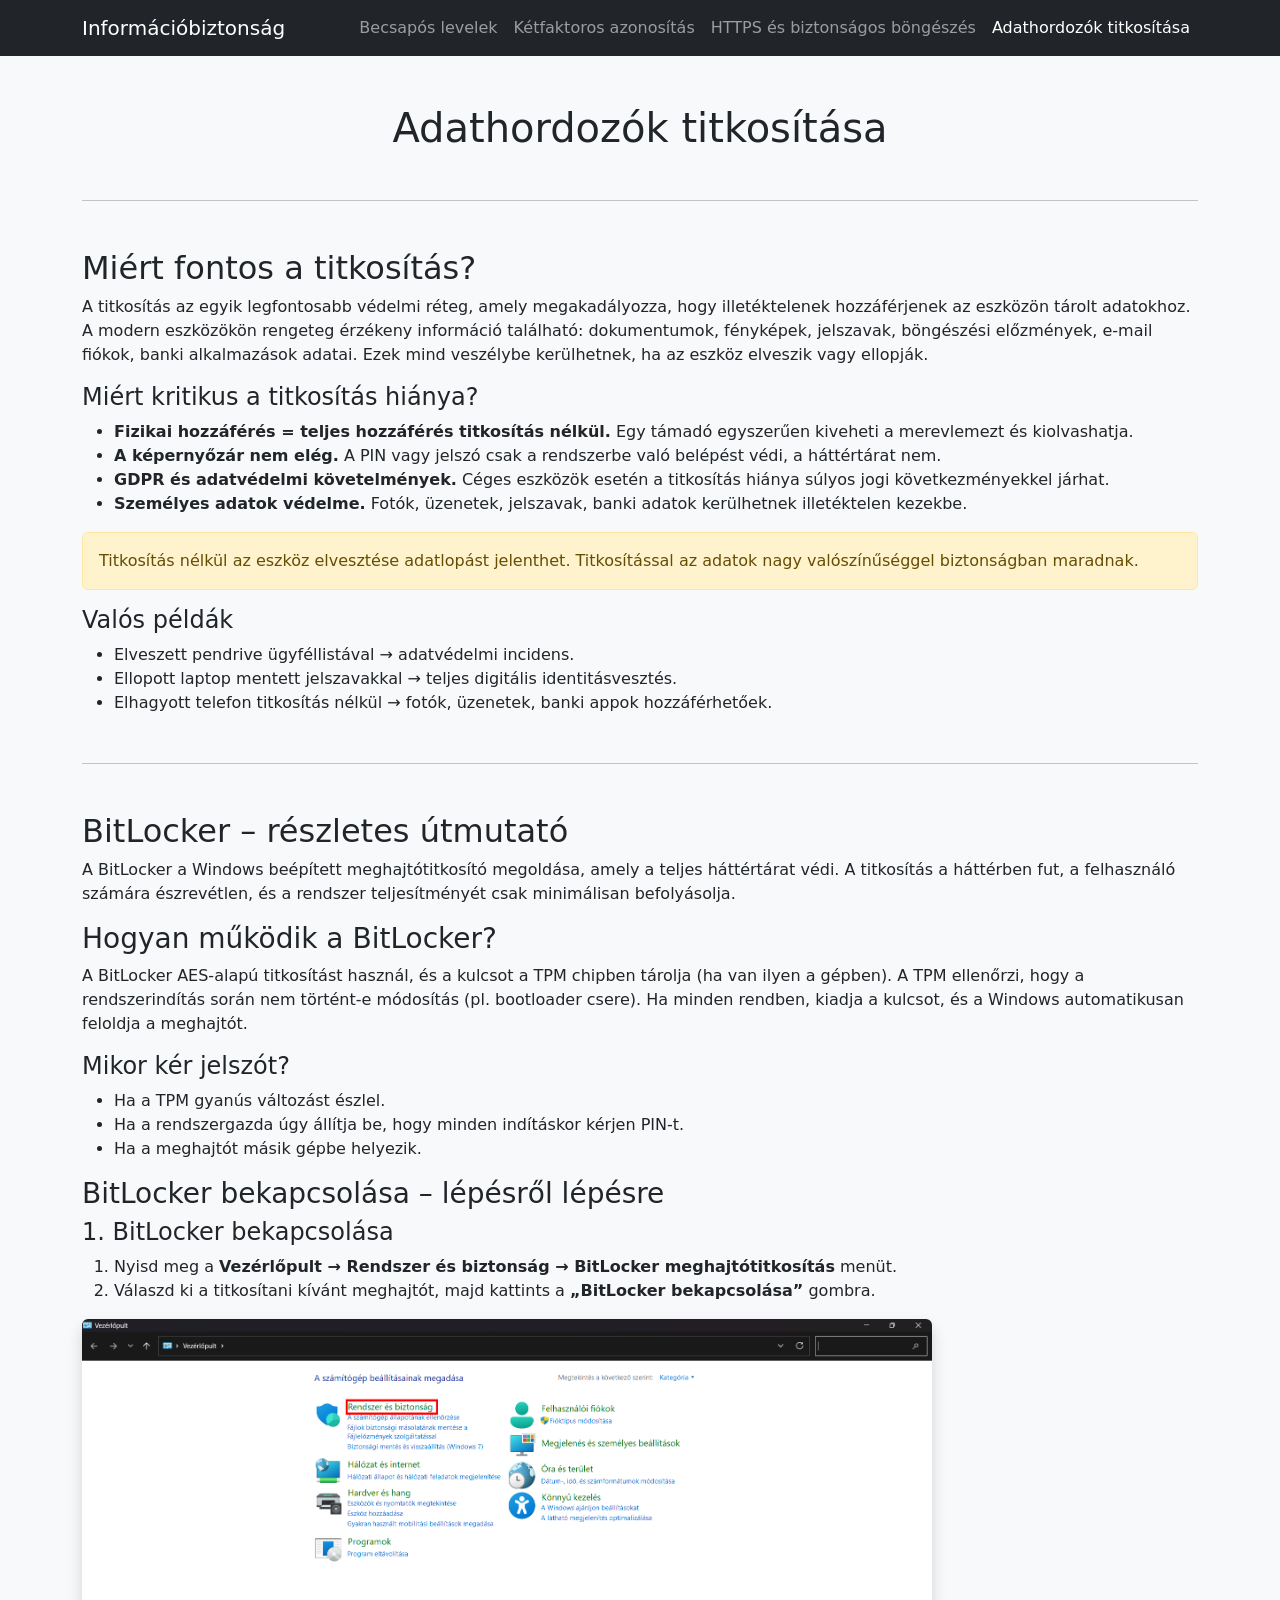
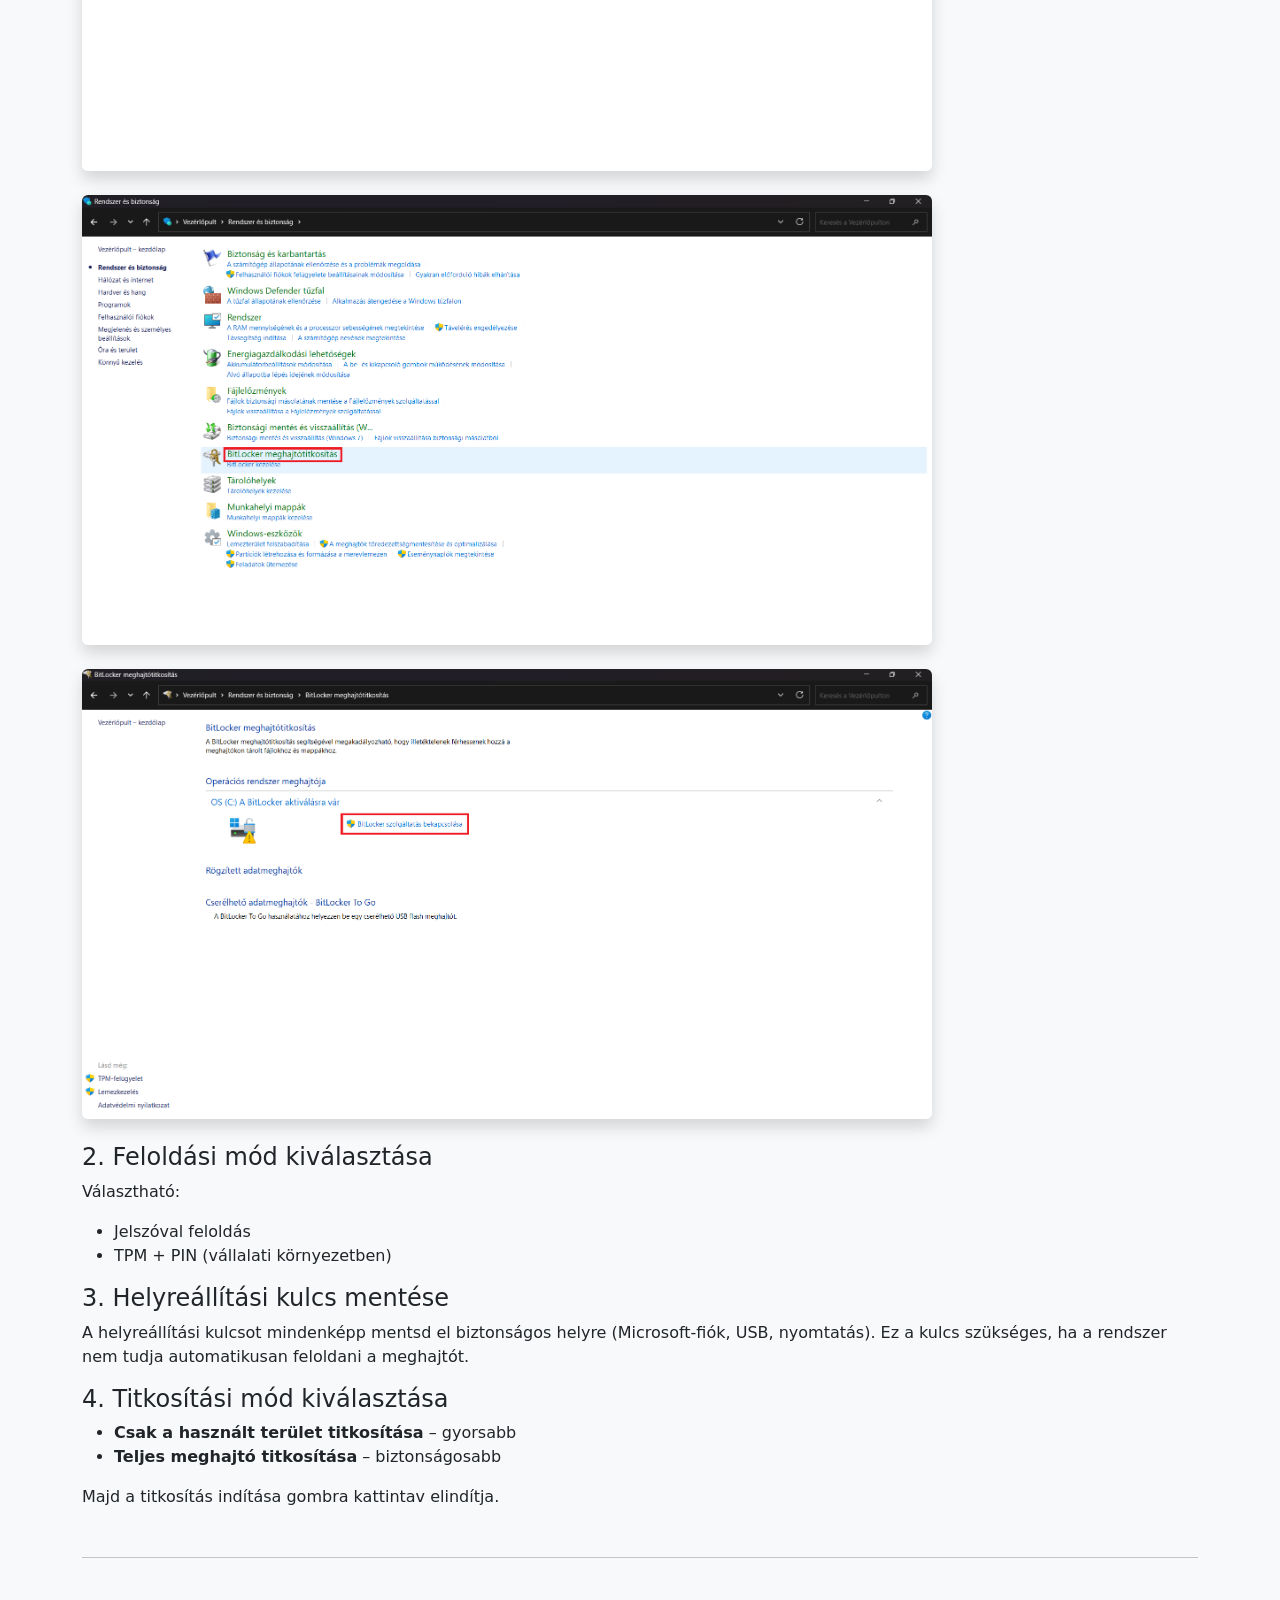
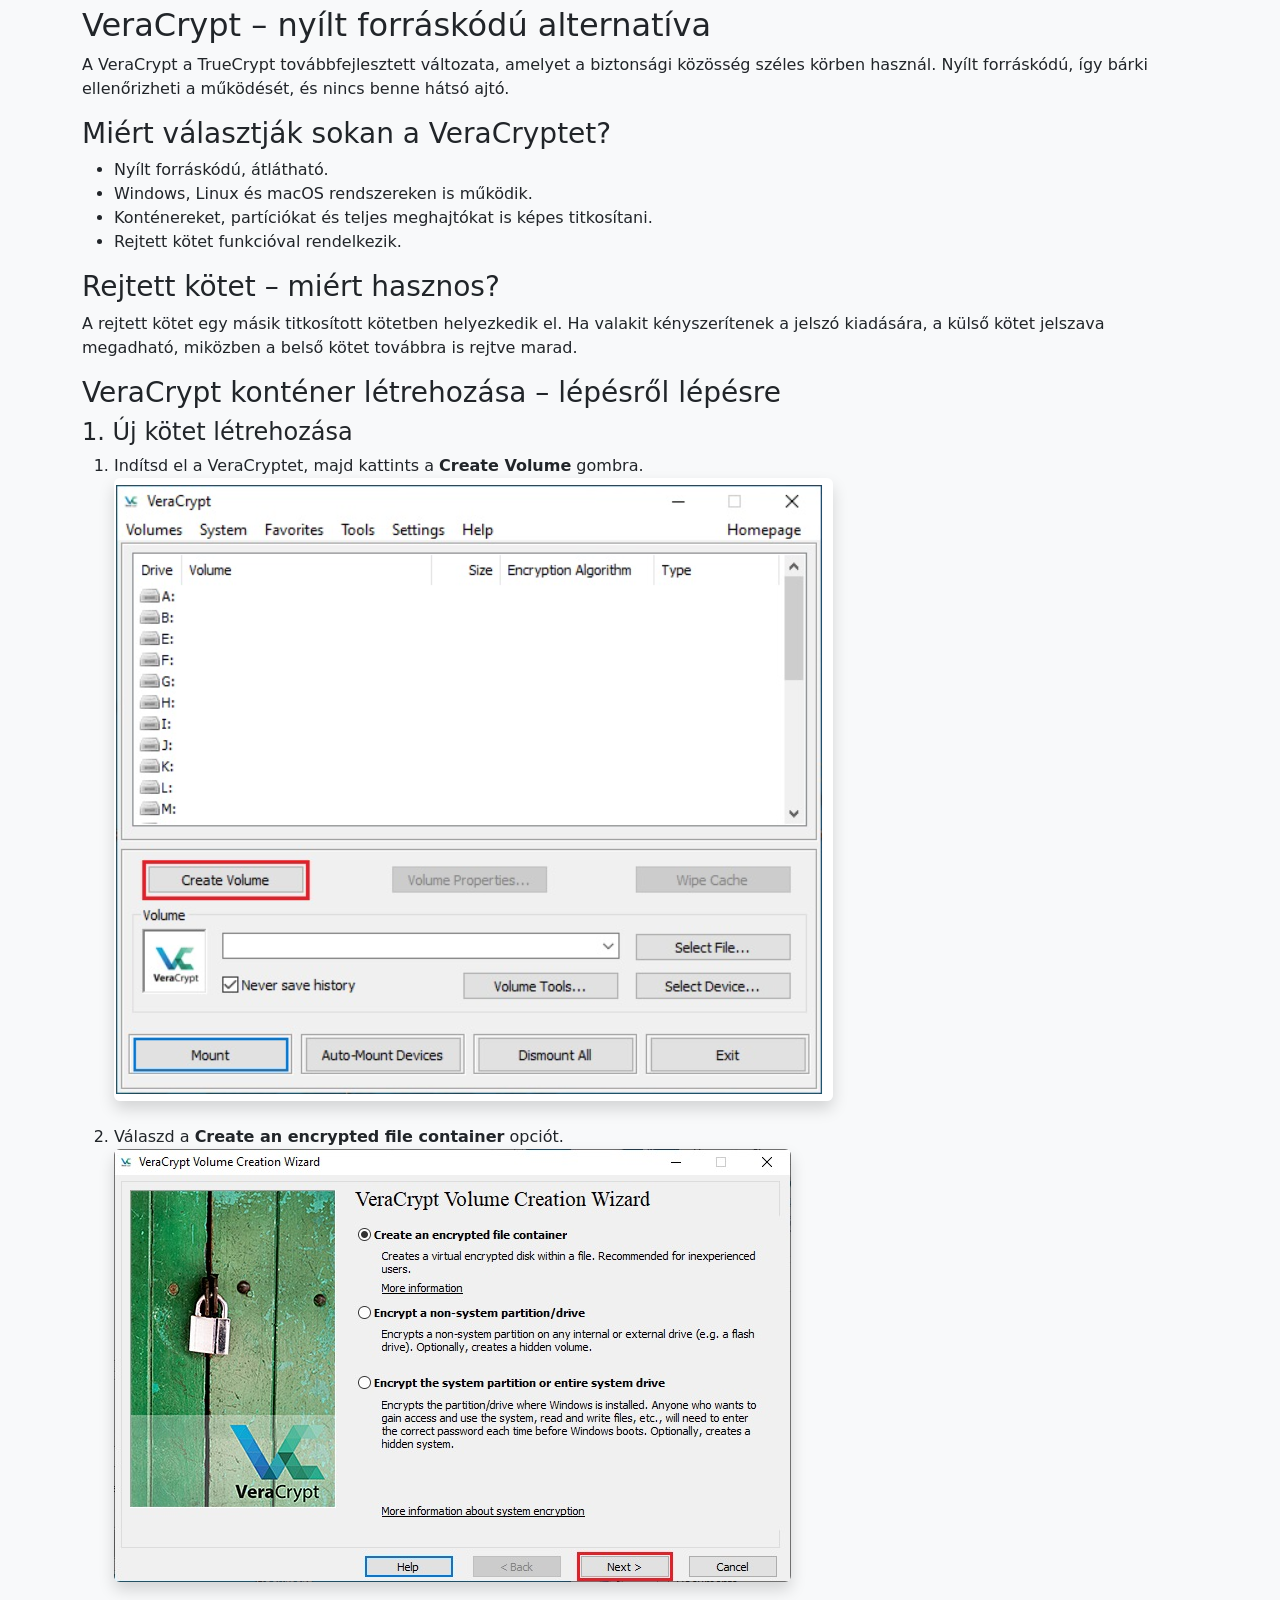
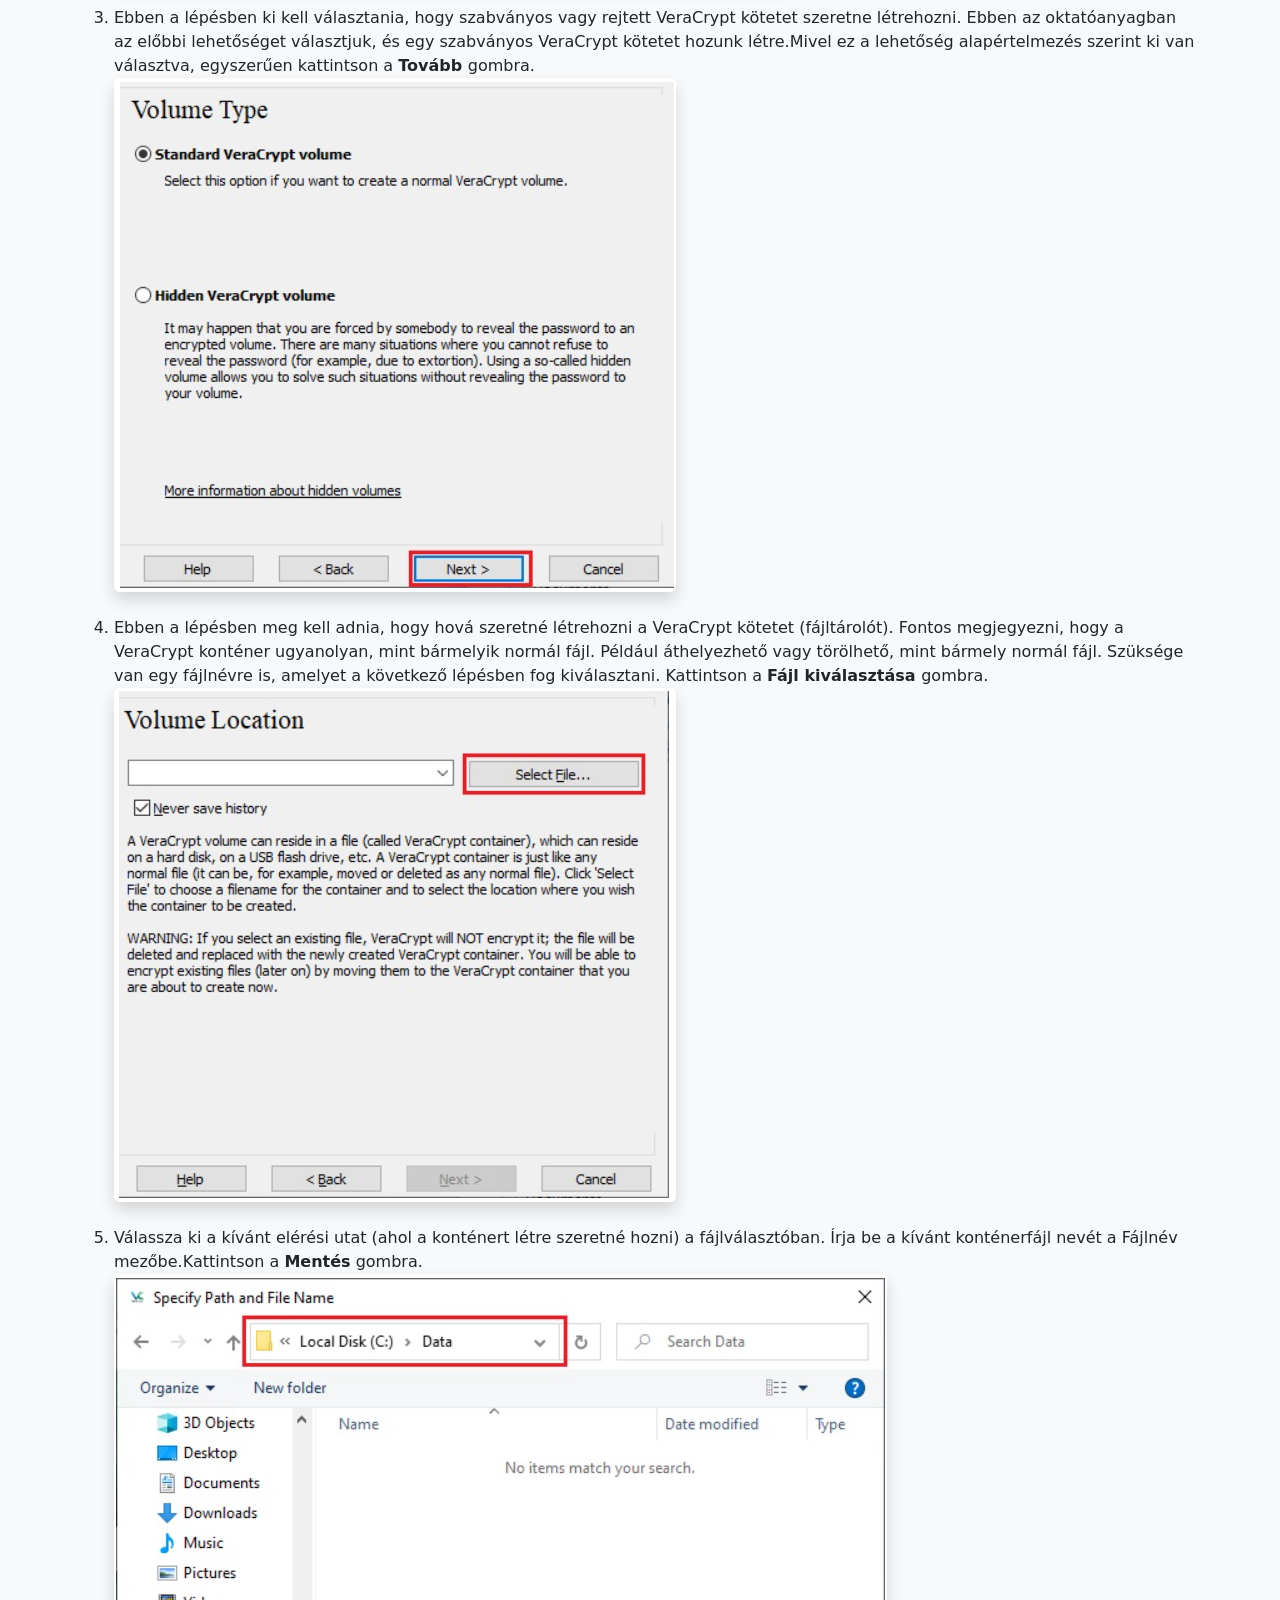
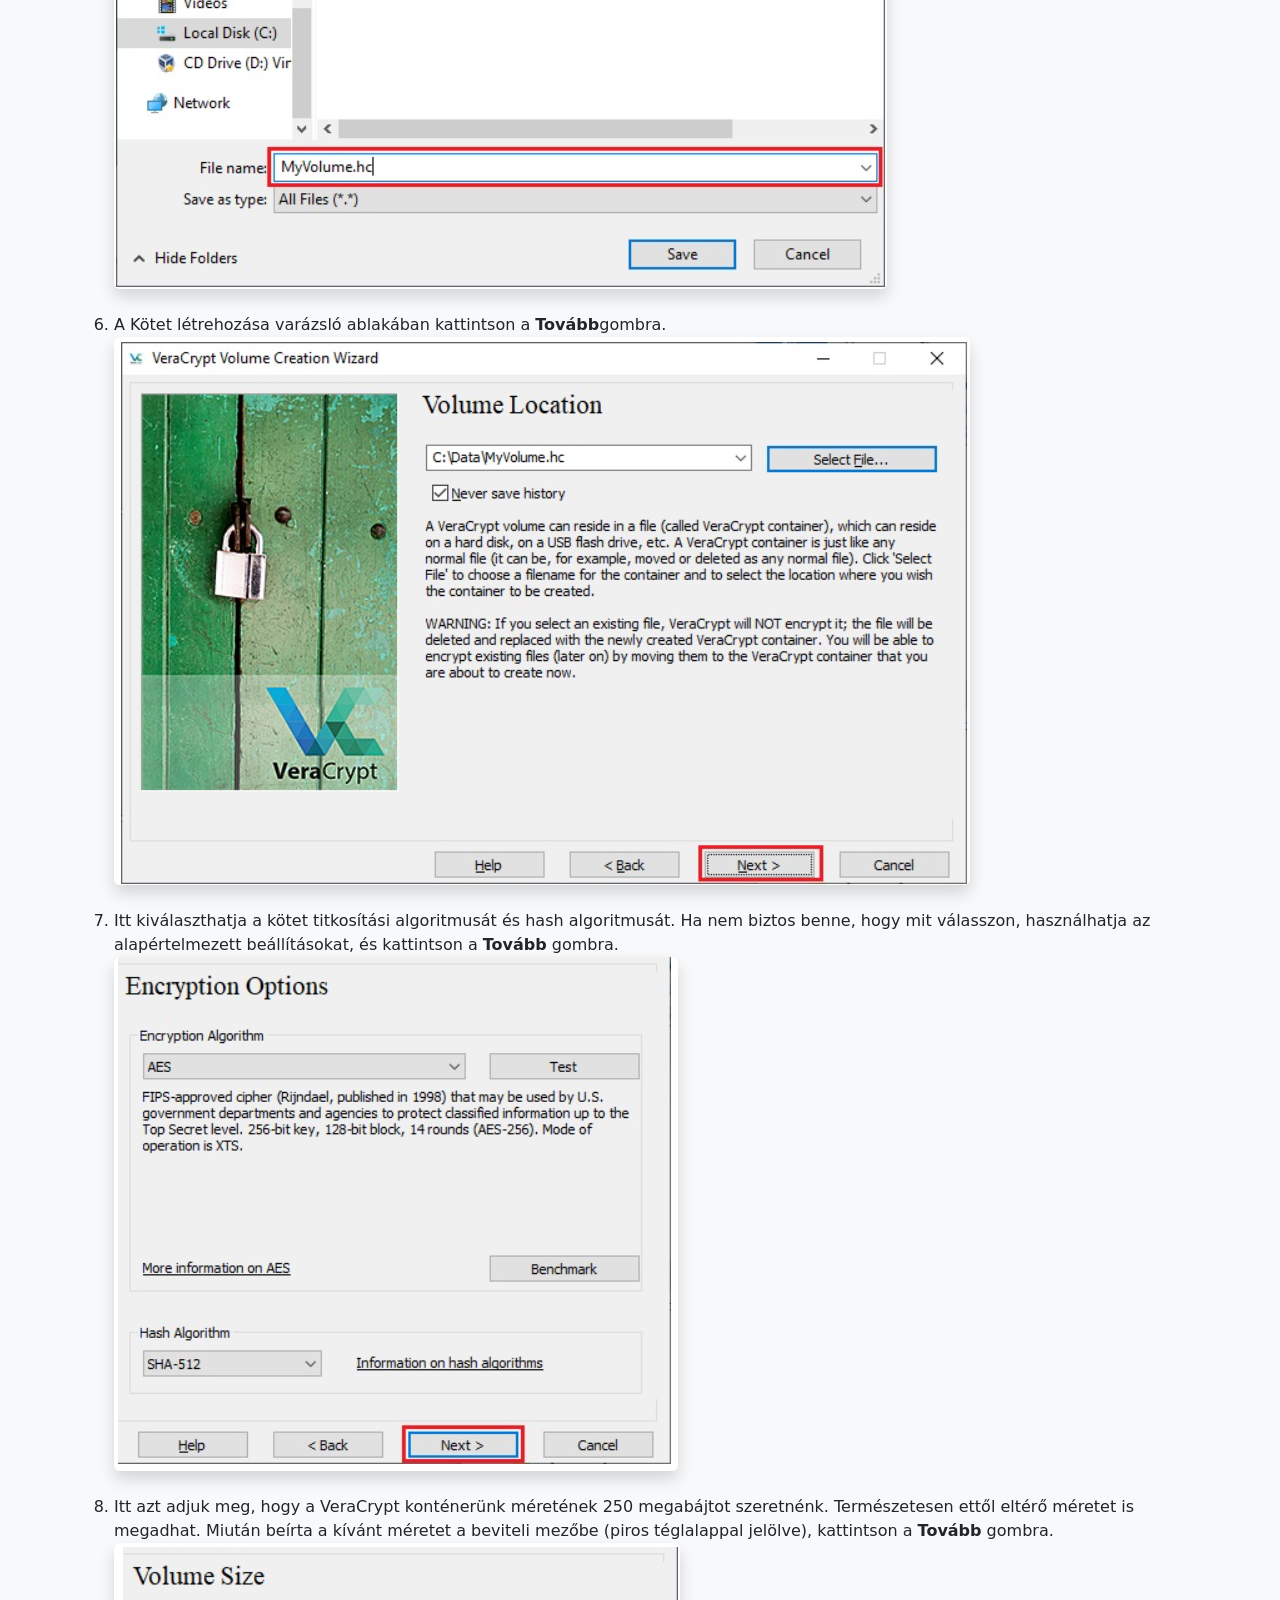
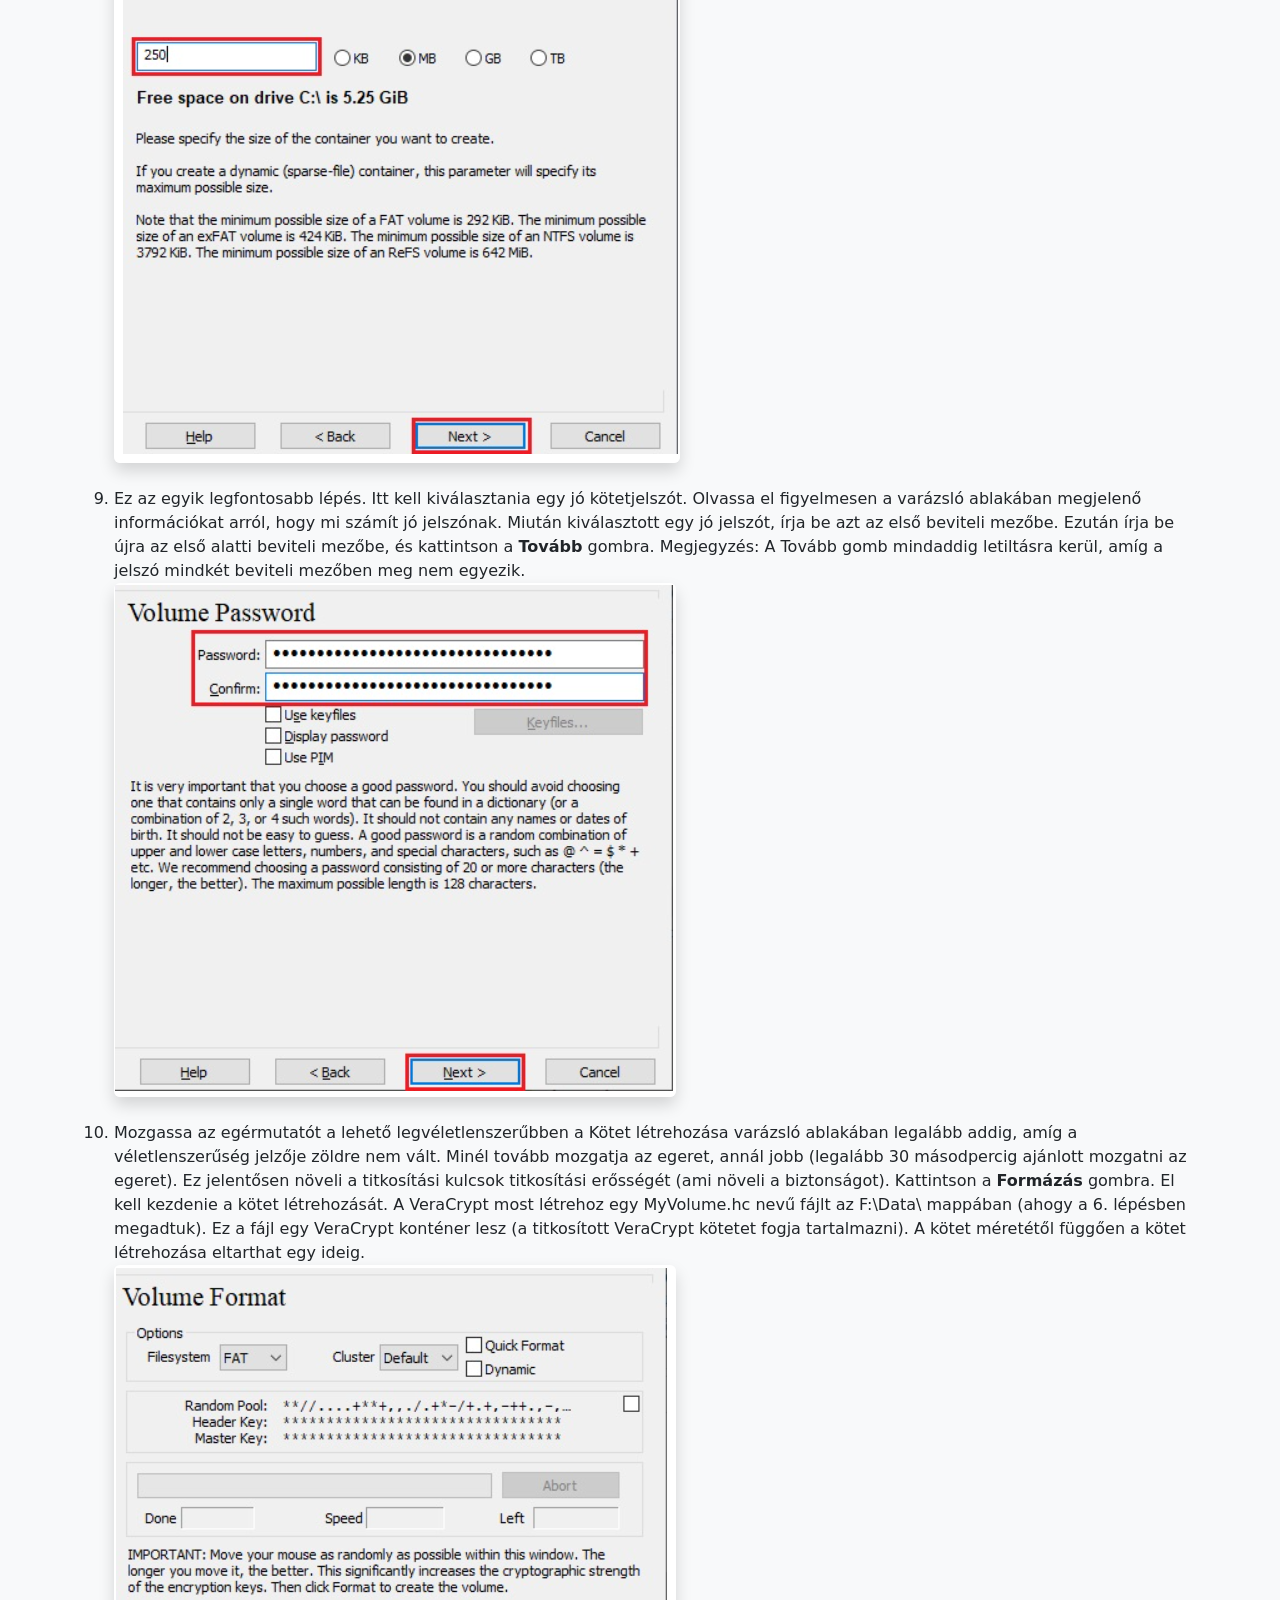
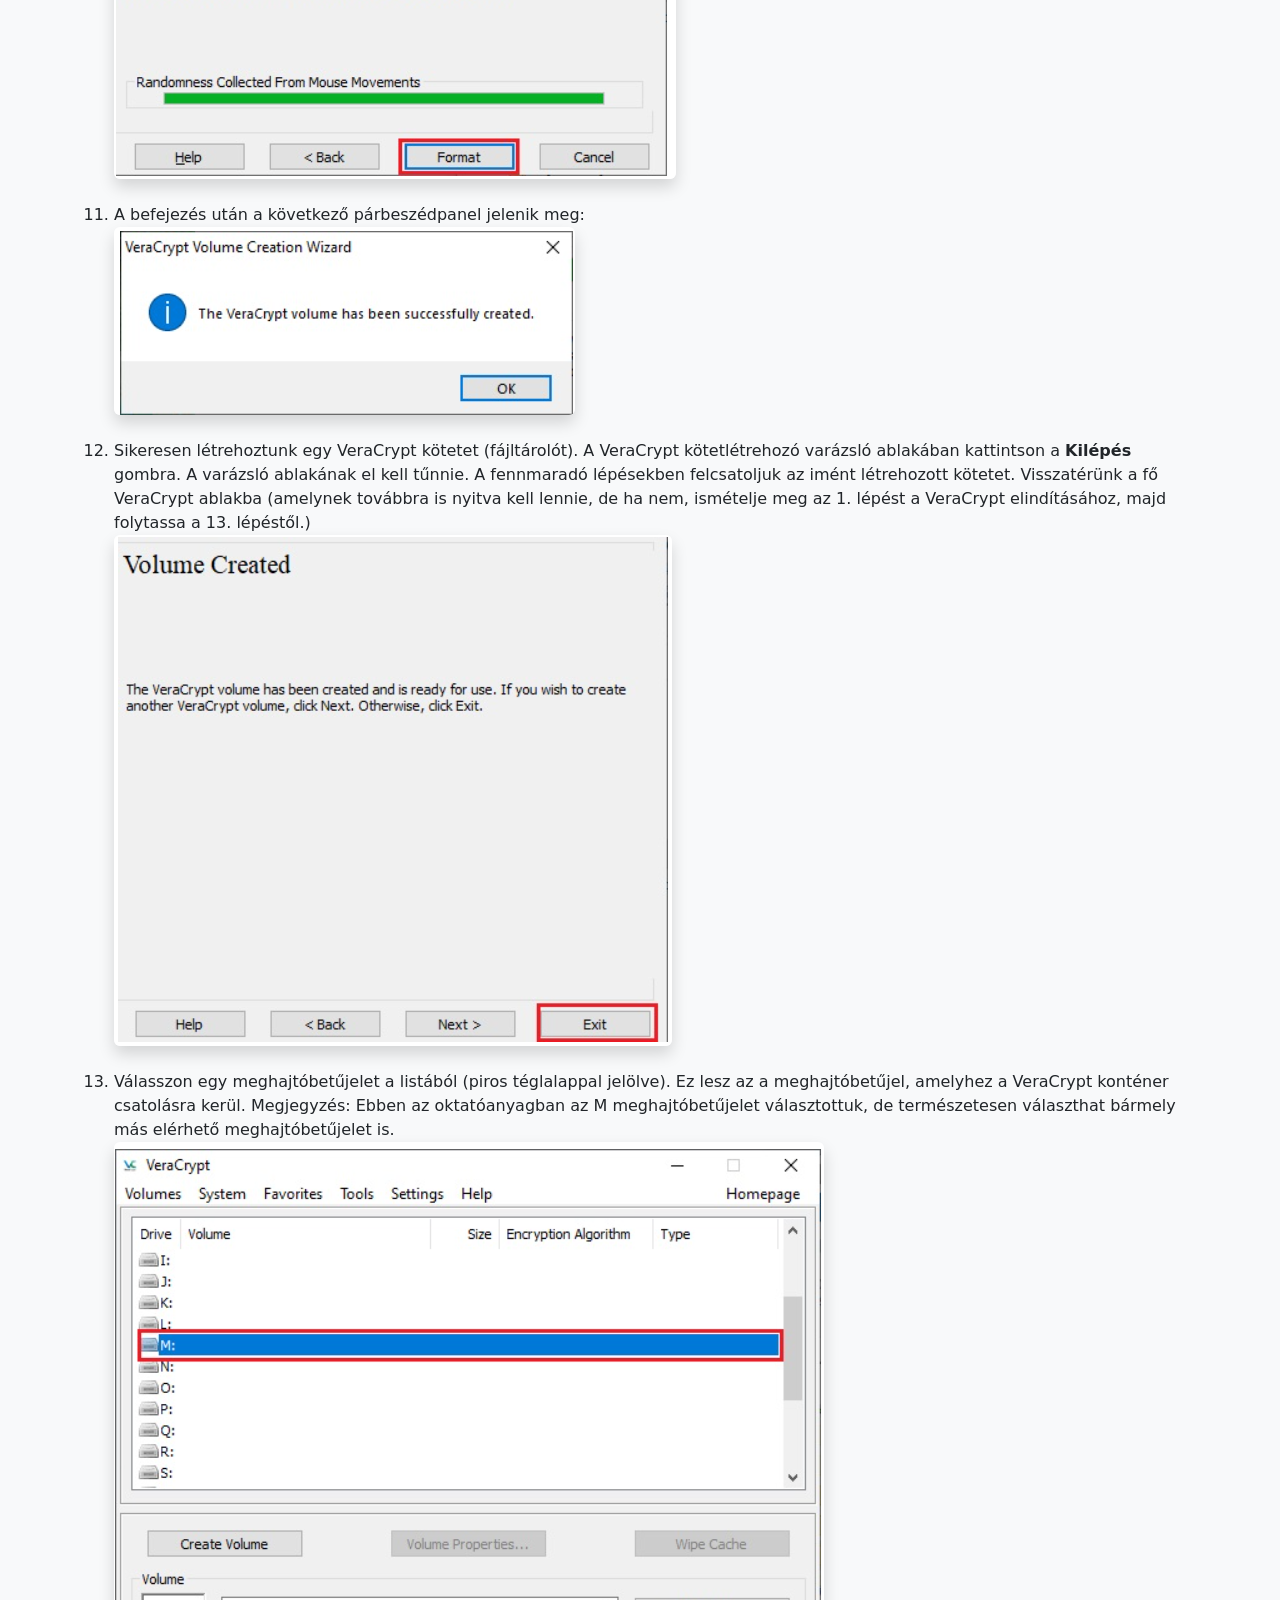
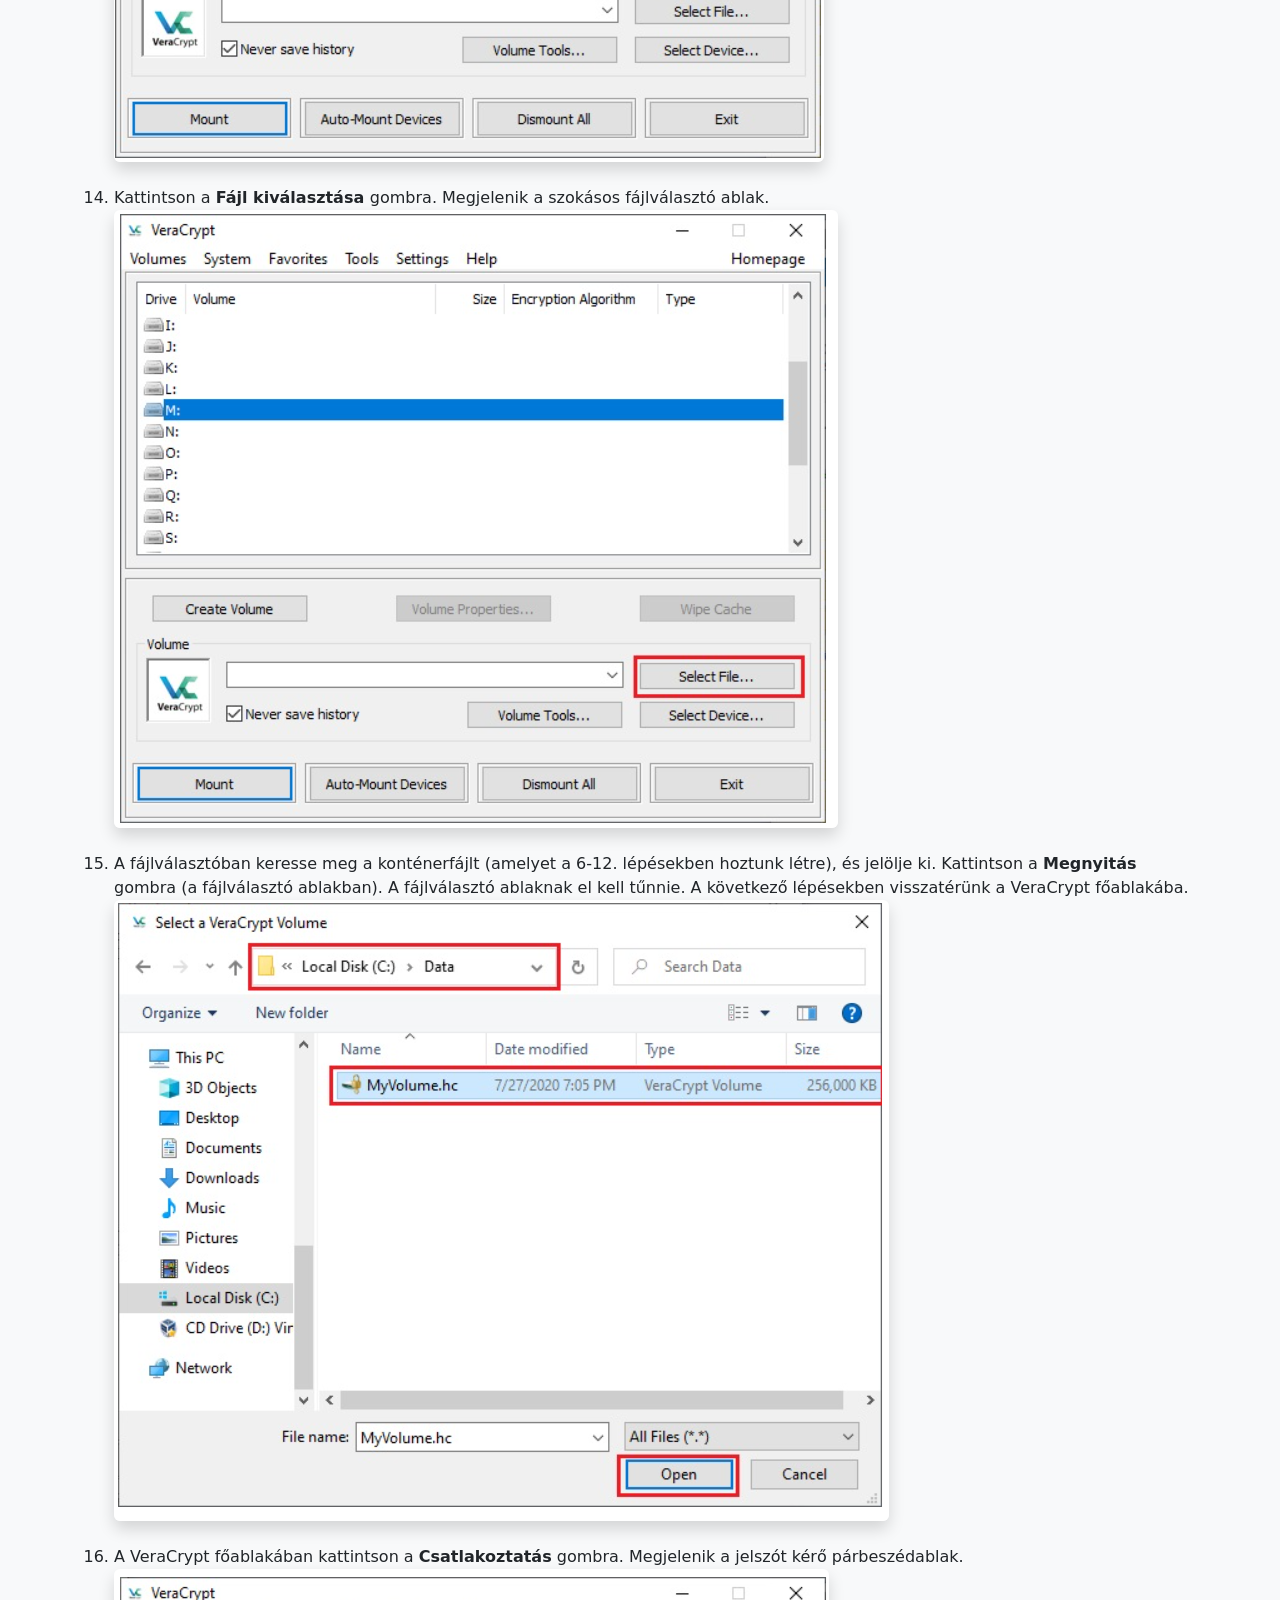
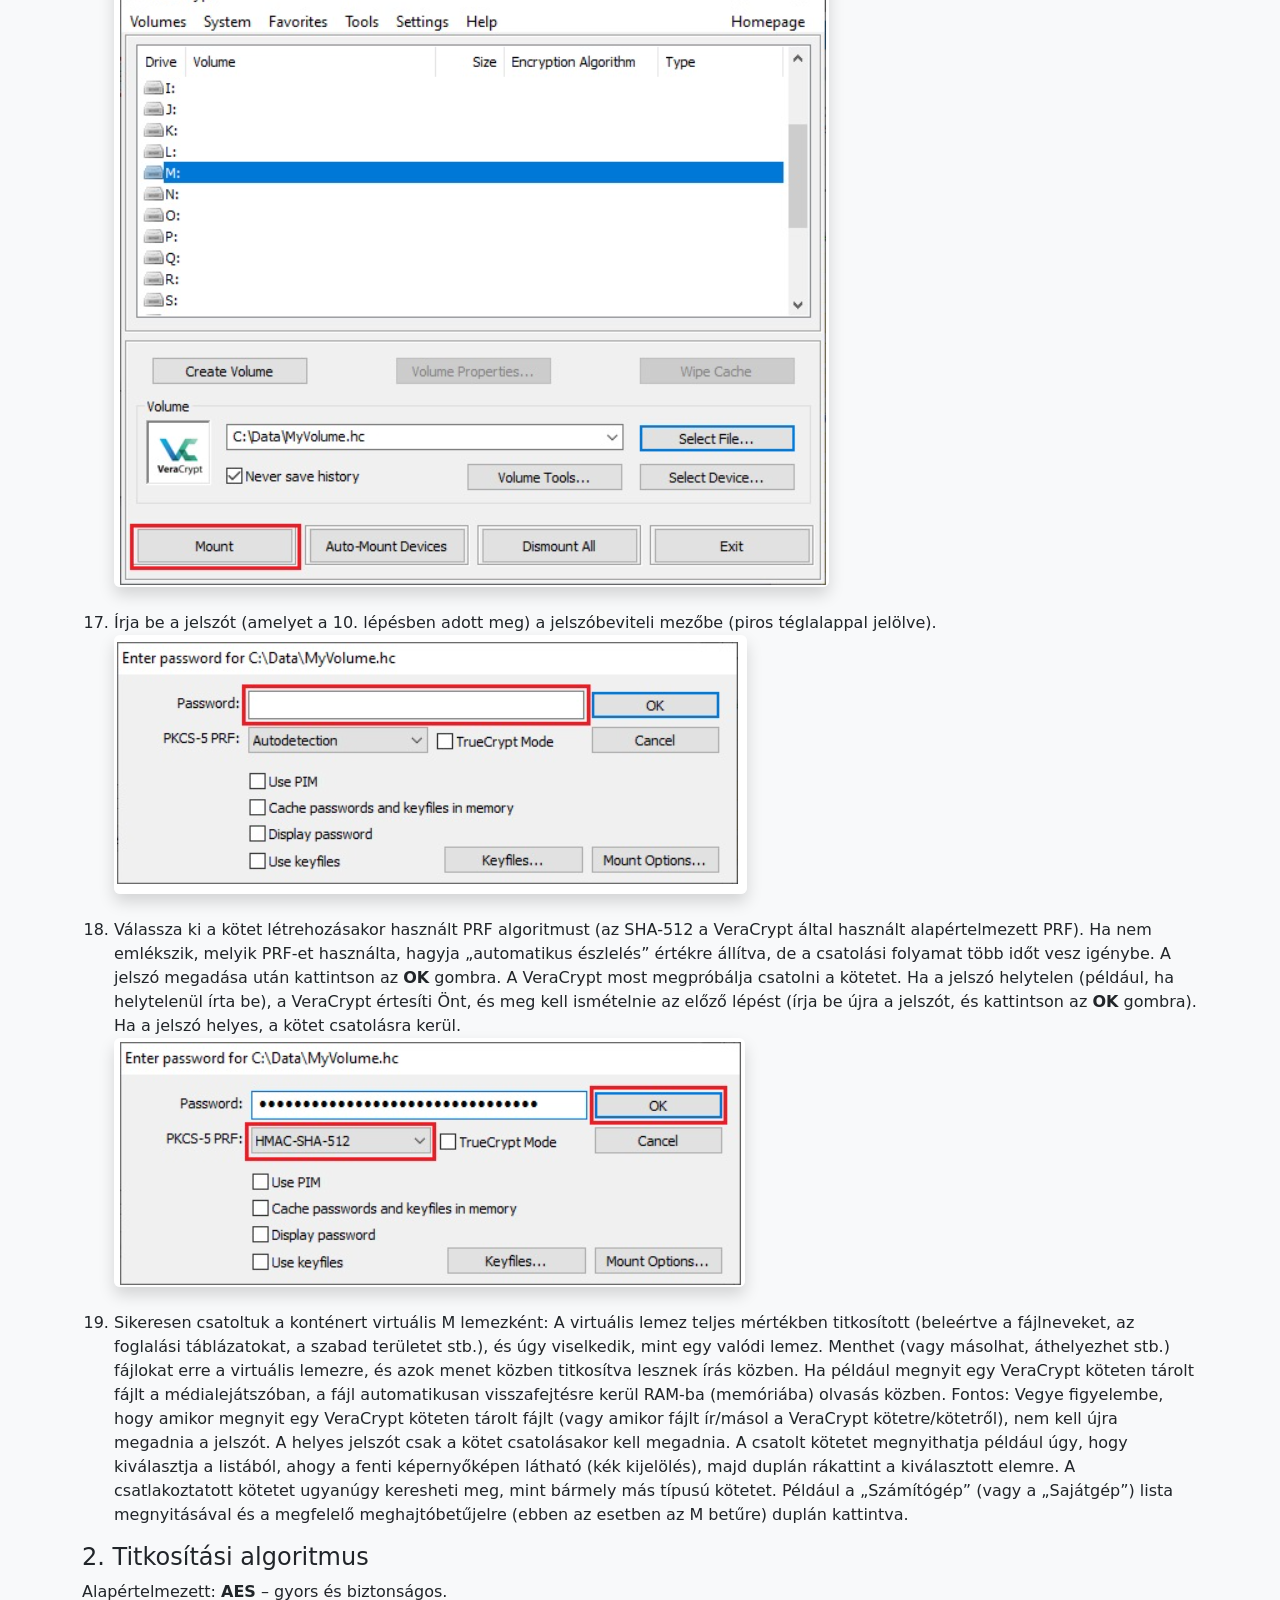
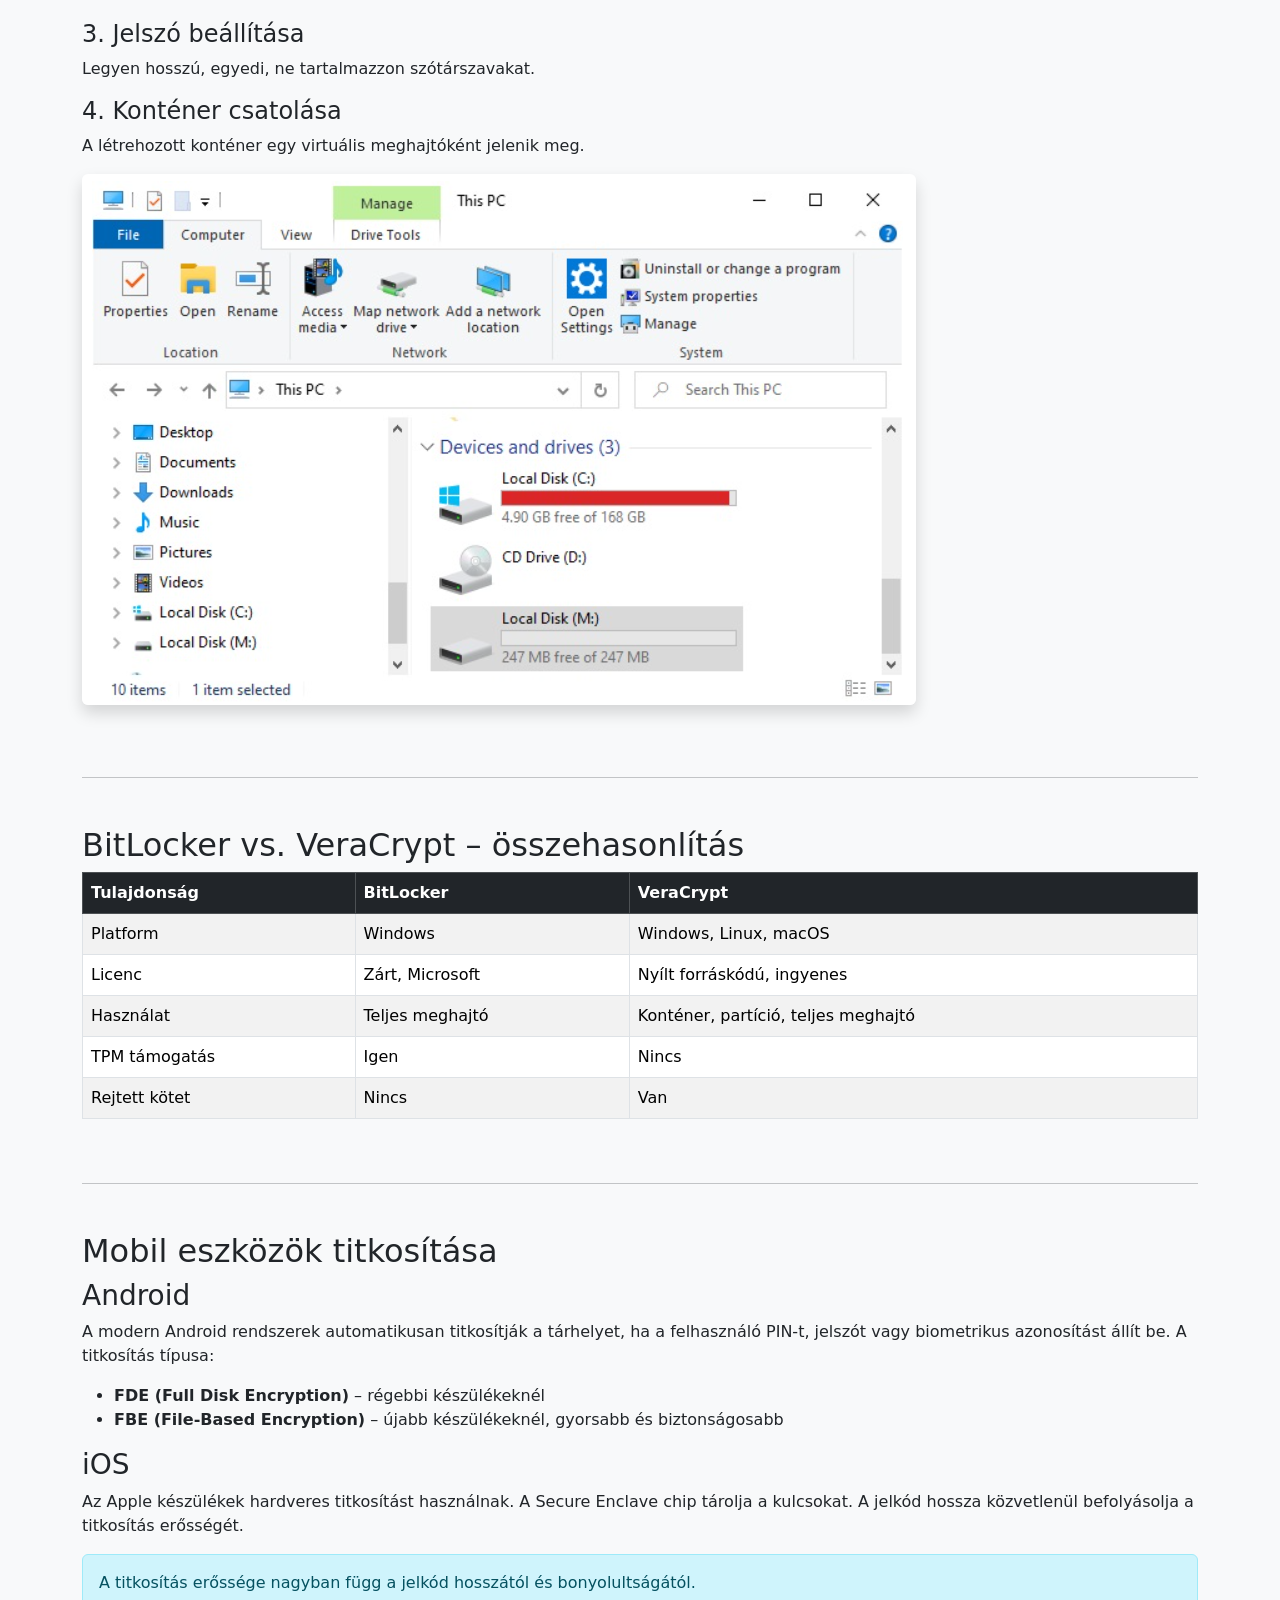
==== adathordozok.html @ 64c7f35f "Adathordozók titkosítása Adathordozók titkosítása oldal elkészítése." ====
<!DOCTYPE html>
<html lang="hu">
<head>
    <meta charset="UTF-8">
    <meta name="viewport" content="width=device-width, initial-scale=1">
    <title>Adathordozók titkosítása – BitLocker, VeraCrypt, Mobil titkosítás</title>
    <link href="https://cdn.jsdelivr.net/npm/bootstrap@5.3.2/dist/css/bootstrap.min.css" rel="stylesheet">
</head>

<body class="bg-light">

<nav class="navbar navbar-expand-lg navbar-dark bg-dark">
    <div class="container">
        <a class="navbar-brand" href="index.html">Információbiztonság</a>

        
        <button class="navbar-toggler" type="button" data-bs-toggle="collapse" data-bs-target="#mainNavbar">
            <span class="navbar-toggler-icon"></span>
        </button>

        <div class="collapse navbar-collapse" id="mainNavbar">
            <ul class="navbar-nav ms-auto">

                <li class="nav-item">
                    <a class="nav-link" href="becsapos_levelek.html">Becsapós levelek</a>
                </li>

                <li class="nav-item">
                    <a class="nav-link" href="ketfaktoros.html">Kétfaktoros azonosítás</a>
                </li>

                <li class="nav-item">
                    <a class="nav-link" href="https.html">HTTPS és biztonságos böngészés</a>
                </li>

                <li class="nav-item">
                    <a class="nav-link active" href="adathordozok.html">Adathordozók titkosítása</a>
                </li>

            </ul>
        </div>
    </div>
</nav>


<div class="container py-5">

    <h1 class="mb-4 text-center">Adathordozók titkosítása</h1>
    <hr class="my-5">

    
    <section id="fontos">
        <h2>Miért fontos a titkosítás?</h2>
        <p>
            A titkosítás az egyik legfontosabb védelmi réteg, amely megakadályozza, hogy illetéktelenek hozzáférjenek az eszközön tárolt adatokhoz.
            A modern eszközökön rengeteg érzékeny információ található: dokumentumok, fényképek, jelszavak, böngészési előzmények,
            e-mail fiókok, banki alkalmazások adatai. Ezek mind veszélybe kerülhetnek, ha az eszköz elveszik vagy ellopják.
        </p>

        <h4>Miért kritikus a titkosítás hiánya?</h4>
        <ul>
            <li><strong>Fizikai hozzáférés = teljes hozzáférés titkosítás nélkül.</strong> Egy támadó egyszerűen kiveheti a merevlemezt és kiolvashatja.</li>
            <li><strong>A képernyőzár nem elég.</strong> A PIN vagy jelszó csak a rendszerbe való belépést védi, a háttértárat nem.</li>
            <li><strong>GDPR és adatvédelmi követelmények.</strong> Céges eszközök esetén a titkosítás hiánya súlyos jogi következményekkel járhat.</li>
            <li><strong>Személyes adatok védelme.</strong> Fotók, üzenetek, jelszavak, banki adatok kerülhetnek illetéktelen kezekbe.</li>
        </ul>

        <p class="alert alert-warning">
            Titkosítás nélkül az eszköz elvesztése adatlopást jelenthet. Titkosítással az adatok nagy valószínűséggel biztonságban maradnak.
        </p>

        <h4>Valós példák</h4>
        <ul>
            <li>Elveszett pendrive ügyféllistával → adatvédelmi incidens.</li>
            <li>Ellopott laptop mentett jelszavakkal → teljes digitális identitásvesztés.</li>
            <li>Elhagyott telefon titkosítás nélkül → fotók, üzenetek, banki appok hozzáférhetőek.</li>
        </ul>
    </section>

    <hr class="my-5">

    
    <section id="bitlocker">
        <h2>BitLocker – részletes útmutató</h2>
        <p>
            A BitLocker a Windows beépített meghajtótitkosító megoldása, amely a teljes háttértárat védi. A titkosítás a háttérben fut,
            a felhasználó számára észrevétlen, és a rendszer teljesítményét csak minimálisan befolyásolja.
        </p>

        <h3>Hogyan működik a BitLocker?</h3>
        <p>
            A BitLocker AES-alapú titkosítást használ, és a kulcsot a TPM chipben tárolja (ha van ilyen a gépben). A TPM ellenőrzi,
            hogy a rendszerindítás során nem történt-e módosítás (pl. bootloader csere). Ha minden rendben, kiadja a kulcsot,
            és a Windows automatikusan feloldja a meghajtót.
        </p>

        <h4>Mikor kér jelszót?</h4>
        <ul>
            <li>Ha a TPM gyanús változást észlel.</li>
            <li>Ha a rendszergazda úgy állítja be, hogy minden indításkor kérjen PIN-t.</li>
            <li>Ha a meghajtót másik gépbe helyezik.</li>
        </ul>

        <h3>BitLocker bekapcsolása – lépésről lépésre</h3>

        <h4>1. BitLocker bekapcsolása</h4>
        <ol>
            <li>Nyisd meg a <strong>Vezérlőpult → Rendszer és biztonság → BitLocker meghajtótitkosítás</strong> menüt.</li>
            <li>Válaszd ki a titkosítani kívánt meghajtót, majd kattints a <strong>„BitLocker bekapcsolása”</strong> gombra.</li>
        </ol>
        <img src="images/bitlocker1.png" class="img-fluid rounded shadow mb-4" alt="BitLocker képernyőkép" width="850px" height="850px">
        <img src="images/bitlocker2.png" class="img-fluid rounded shadow mb-4" alt="BitLocker képernyőkép" width="850px" height="850px">
        <img src="images/bitlocker3.png" class="img-fluid rounded shadow mb-4" alt="BitLocker képernyőkép" width="850px" height="850px">
        <h4>2. Feloldási mód kiválasztása</h4>
        <p>Választható:</p>
        <ul>
            <li>Jelszóval feloldás</li>
            <li>TPM + PIN (vállalati környezetben)</li>
        </ul>

        <h4>3. Helyreállítási kulcs mentése</h4>
        <p>
            A helyreállítási kulcsot mindenképp mentsd el biztonságos helyre (Microsoft-fiók, USB, nyomtatás).
            Ez a kulcs szükséges, ha a rendszer nem tudja automatikusan feloldani a meghajtót.
        </p>

        <h4>4. Titkosítási mód kiválasztása</h4>
        <ul>
            <li><strong>Csak a használt terület titkosítása</strong> – gyorsabb</li>
            <li><strong>Teljes meghajtó titkosítása</strong> – biztonságosabb</li>
        </ul>
        <p>Majd a titkosítás indítása gombra kattintav elindítja.</p>


    </section>

    <hr class="my-5">

    
    <section id="veracrypt">
        <h2>VeraCrypt – nyílt forráskódú alternatíva</h2>
        <p>
            A VeraCrypt a TrueCrypt továbbfejlesztett változata, amelyet a biztonsági közösség széles körben használ.
            Nyílt forráskódú, így bárki ellenőrizheti a működését, és nincs benne hátsó ajtó.
        </p>

        <h3>Miért választják sokan a VeraCryptet?</h3>
        <ul>
            <li>Nyílt forráskódú, átlátható.</li>
            <li>Windows, Linux és macOS rendszereken is működik.</li>
            <li>Konténereket, partíciókat és teljes meghajtókat is képes titkosítani.</li>
            <li>Rejtett kötet funkcióval rendelkezik.</li>
        </ul>

        <h3>Rejtett kötet – miért hasznos?</h3>
        <p>
            A rejtett kötet egy másik titkosított kötetben helyezkedik el. Ha valakit kényszerítenek a jelszó kiadására,
            a külső kötet jelszava megadható, miközben a belső kötet továbbra is rejtve marad.
        </p>

        <h3>VeraCrypt konténer létrehozása – lépésről lépésre</h3>

        <h4>1. Új kötet létrehozása</h4>
        <ol>
            <li>Indítsd el a VeraCryptet, majd kattints a <strong>Create Volume</strong> gombra.</li>
            <img src="images/veracrypt2.png" class="img-fluid rounded shadow mb-4" alt="VeraCrypt Volume Wizard">
            <li>Válaszd a <strong>Create an encrypted file container</strong> opciót.</li>
            <img src="images/veracrypt1.jpg" class="img-fluid rounded shadow mb-4" alt="VeraCrypt Volume Wizard">
            <li>Ebben a lépésben ki kell választania, hogy szabványos vagy rejtett VeraCrypt kötetet szeretne létrehozni. Ebben az oktatóanyagban az előbbi lehetőséget választjuk, és egy szabványos VeraCrypt kötetet hozunk létre.Mivel ez a lehetőség alapértelmezés szerint ki van választva, egyszerűen kattintson a <strong>Tovább </strong> gombra.</li>
            <img src="images/veracrypt3.png" class="img-fluid rounded shadow mb-4" alt="VeraCrypt Volume Wizard">
            <li>Ebben a lépésben meg kell adnia, hogy hová szeretné létrehozni a VeraCrypt kötetet (fájltárolót). Fontos megjegyezni, hogy a VeraCrypt konténer ugyanolyan, mint bármelyik normál fájl. Például áthelyezhető vagy törölhető, mint bármely normál fájl. Szüksége van egy fájlnévre is, amelyet a következő lépésben fog kiválasztani. Kattintson a <strong>Fájl kiválasztása </strong> gombra.</li>
            <img src="images/veracrypt4.png" class="img-fluid rounded shadow mb-4" alt="VeraCrypt Volume Wizard">
            <li>Válassza ki a kívánt elérési utat (ahol a konténert létre szeretné hozni) a fájlválasztóban. Írja be a kívánt konténerfájl nevét a Fájlnév mezőbe.Kattintson a <strong> Mentés</strong> gombra.</li>
            <img src="images/veracrypt5.png" class="img-fluid rounded shadow mb-4" alt="VeraCrypt Volume Wizard">
            <li>A Kötet létrehozása varázsló ablakában kattintson a <strong>Tovább</strong>gombra.</li>
            <img src="images/veracrypt6.jpg" class="img-fluid rounded shadow mb-4" alt="VeraCrypt Volume Wizard">
            <li>Itt kiválaszthatja a kötet titkosítási algoritmusát és hash algoritmusát. Ha nem biztos benne, hogy mit válasszon, használhatja az alapértelmezett beállításokat, és kattintson a <strong>Tovább</strong> gombra.</li>
            <img src="images/veracrypt7.png" class="img-fluid rounded shadow mb-4" alt="VeraCrypt Volume Wizard">
            <li>Itt azt adjuk meg, hogy a VeraCrypt konténerünk méretének 250 megabájtot szeretnénk. Természetesen ettől eltérő méretet is megadhat. Miután beírta a kívánt méretet a beviteli mezőbe (piros téglalappal jelölve), kattintson a <strong>Tovább</strong> gombra.</li>
            <img src="images/veracrypt8.png" class="img-fluid rounded shadow mb-4" alt="VeraCrypt Volume Wizard">
            <li>Ez az egyik legfontosabb lépés. Itt kell kiválasztania egy jó kötetjelszót. Olvassa el figyelmesen a varázsló ablakában megjelenő információkat arról, hogy mi számít jó jelszónak.
                Miután kiválasztott egy jó jelszót, írja be azt az első beviteli mezőbe. Ezután írja be újra az első alatti beviteli mezőbe, és kattintson a <strong>Tovább</strong> gombra.
                Megjegyzés: A Tovább gomb mindaddig letiltásra kerül, amíg a jelszó mindkét beviteli mezőben meg nem egyezik.</li>
            <img src="images/veracrypt9.jpg" class="img-fluid rounded shadow mb-4" alt="VeraCrypt Volume Wizard">
            <li>
                Mozgassa az egérmutatót a lehető legvéletlenszerűbben a Kötet létrehozása varázsló ablakában legalább addig, amíg a véletlenszerűség jelzője zöldre nem vált. 
                Minél tovább mozgatja az egeret, annál jobb (legalább 30 másodpercig ajánlott mozgatni az egeret).
                Ez jelentősen növeli a titkosítási kulcsok titkosítási erősségét (ami növeli a biztonságot).
                Kattintson a <strong>Formázás</strong> gombra.
                El kell kezdenie a kötet létrehozását. A VeraCrypt most létrehoz egy MyVolume.hc nevű fájlt az F:\Data\ mappában (ahogy a 6. lépésben megadtuk). 
                Ez a fájl egy VeraCrypt konténer lesz (a titkosított VeraCrypt kötetet fogja tartalmazni). A kötet méretétől függően a kötet létrehozása eltarthat egy ideig.
            </li>
            <img src="images/veracrypt10.jpg" class="img-fluid rounded shadow mb-4" alt="VeraCrypt Volume Wizard">
            <li>A befejezés után a következő párbeszédpanel jelenik meg: </li>
            <img src="images/veracrypt11.jpg" class="img-fluid rounded shadow mb-4" alt="VeraCrypt Volume Wizard">
            <li>Sikeresen létrehoztunk egy VeraCrypt kötetet (fájltárolót). A VeraCrypt kötetlétrehozó varázsló ablakában kattintson a <strong>Kilépés</strong> gombra.
            A varázsló ablakának el kell tűnnie.
            A fennmaradó lépésekben felcsatoljuk az imént létrehozott kötetet. 
            Visszatérünk a fő VeraCrypt ablakba (amelynek továbbra is nyitva kell lennie, de ha nem, ismételje meg az 1. lépést a VeraCrypt elindításához, majd folytassa a 13. lépéstől.)</li>
            <img src="images/veracrypt12.jpg" class="img-fluid rounded shadow mb-4" alt="VeraCrypt Volume Wizard">
            <li>Válasszon egy meghajtóbetűjelet a listából (piros téglalappal jelölve). Ez lesz az a meghajtóbetűjel, amelyhez a VeraCrypt konténer csatolásra kerül.
                Megjegyzés: Ebben az oktatóanyagban az M meghajtóbetűjelet választottuk, de természetesen választhat bármely más elérhető meghajtóbetűjelet is.</li>
            <img src="images/veracrypt13.jpg" class="img-fluid rounded shadow mb-4" alt="VeraCrypt Volume Wizard">
            <li>Kattintson a <strong>Fájl kiválasztása </strong>gombra.

                Megjelenik a szokásos fájlválasztó ablak.</li>
            <img src="images/veracrypt14.jpg" class="img-fluid rounded shadow mb-4" alt="VeraCrypt Volume Wizard">
            <li>A fájlválasztóban keresse meg a konténerfájlt (amelyet a 6-12. lépésekben hoztunk létre), és jelölje ki. Kattintson a <strong>Megnyitás</strong> gombra (a fájlválasztó ablakban).
                A fájlválasztó ablaknak el kell tűnnie.
                A következő lépésekben visszatérünk a VeraCrypt főablakába.</li>
            <img src="images/veracrypt15.jpg" class="img-fluid rounded shadow mb-4" alt="VeraCrypt Volume Wizard">
            <li>A VeraCrypt főablakában kattintson a <strong>Csatlakoztatás</strong> gombra. Megjelenik a jelszót kérő párbeszédablak.</li>
            <img src="images/veracrypt16.jpg" class="img-fluid rounded shadow mb-4" alt="VeraCrypt Volume Wizard">
            <li>Írja be a jelszót (amelyet a 10. lépésben adott meg) a jelszóbeviteli mezőbe (piros téglalappal jelölve).</li>
            <img src="images/veracrypt17.jpg" class="img-fluid rounded shadow mb-4" alt="VeraCrypt Volume Wizard">
            <li>Válassza ki a kötet létrehozásakor használt PRF algoritmust (az SHA-512 a VeraCrypt által használt alapértelmezett PRF). Ha nem emlékszik, melyik PRF-et használta, hagyja „automatikus észlelés” értékre állítva, de a csatolási folyamat több időt vesz igénybe. A jelszó megadása után kattintson az <strong>OK</strong> gombra.
                A VeraCrypt most megpróbálja csatolni a kötetet. Ha a jelszó helytelen (például, ha helytelenül írta be), a VeraCrypt értesíti Önt, és meg kell ismételnie az előző lépést (írja be újra a jelszót, és kattintson az <strong>OK</strong> gombra). Ha a jelszó helyes, a kötet csatolásra kerül.</li>
            <img src="images/veracrypt18.jpg" class="img-fluid rounded shadow mb-4" alt="VeraCrypt Volume Wizard">
            <li>Sikeresen csatoltuk a konténert virtuális M lemezként:

A virtuális lemez teljes mértékben titkosított (beleértve a fájlneveket, az foglalási táblázatokat, a szabad területet stb.), és úgy viselkedik, mint egy valódi lemez. Menthet (vagy másolhat, áthelyezhet stb.) fájlokat erre a virtuális lemezre, és azok menet közben titkosítva lesznek írás közben.

Ha például megnyit egy VeraCrypt köteten tárolt fájlt a médialejátszóban, a fájl automatikusan visszafejtésre kerül RAM-ba (memóriába) olvasás közben.

Fontos: Vegye figyelembe, hogy amikor megnyit egy VeraCrypt köteten tárolt fájlt (vagy amikor fájlt ír/másol a VeraCrypt kötetre/kötetről), nem kell újra megadnia a jelszót. A helyes jelszót csak a kötet csatolásakor kell megadnia.

A csatolt kötetet megnyithatja például úgy, hogy kiválasztja a listából, ahogy a fenti képernyőképen látható (kék kijelölés), majd duplán rákattint a kiválasztott elemre.

A csatlakoztatott kötetet ugyanúgy keresheti meg, mint bármely más típusú kötetet. Például a „Számítógép” (vagy a „Sajátgép”) lista megnyitásával és a megfelelő meghajtóbetűjelre (ebben az esetben az M betűre) duplán kattintva.</li>
        </ol>

        
        
        

        <h4>2. Titkosítási algoritmus</h4>
        <p>Alapértelmezett: <strong>AES</strong> – gyors és biztonságos.</p>

        <h4>3. Jelszó beállítása</h4>
        <p>Legyen hosszú, egyedi, ne tartalmazzon szótárszavakat.</p>

        <h4>4. Konténer csatolása</h4>
        <p>A létrehozott konténer egy virtuális meghajtóként jelenik meg.</p>
        <img src="images/veracrypt19.jpg" class="img-fluid rounded shadow mb-4" alt="VeraCrypt főablak">
    </section>

    <hr class="my-5">

    
    <section id="tabla">
        <h2>BitLocker vs. VeraCrypt – összehasonlítás</h2>

        <div class="table-responsive">
            <table class="table table-bordered table-striped">
                <thead class="table-dark">
                    <tr>
                        <th>Tulajdonság</th>
                        <th>BitLocker</th>
                        <th>VeraCrypt</th>
                    </tr>
                </thead>
                <tbody>
                    <tr>
                        <td>Platform</td>
                        <td>Windows</td>
                        <td>Windows, Linux, macOS</td>
                    </tr>
                    <tr>
                        <td>Licenc</td>
                        <td>Zárt, Microsoft</td>
                        <td>Nyílt forráskódú, ingyenes</td>
                    </tr>
                    <tr>
                        <td>Használat</td>
                        <td>Teljes meghajtó</td>
                        <td>Konténer, partíció, teljes meghajtó</td>
                    </tr>
                    <tr>
                        <td>TPM támogatás</td>
                        <td>Igen</td>
                        <td>Nincs</td>
                    </tr>
                    <tr>
                        <td>Rejtett kötet</td>
                        <td>Nincs</td>
                        <td>Van</td>
                    </tr>
                </tbody>
            </table>
        </div>
    </section>

    <hr class="my-5">

    
    <section id="mobil">
        <h2>Mobil eszközök titkosítása</h2>

        <h3>Android</h3>
        <p>
            A modern Android rendszerek automatikusan titkosítják a tárhelyet, ha a felhasználó PIN-t, jelszót vagy biometrikus
            azonosítást állít be. A titkosítás típusa:
        </p>
        <ul>
            <li><strong>FDE (Full Disk Encryption)</strong> – régebbi készülékeknél</li>
            <li><strong>FBE (File-Based Encryption)</strong> – újabb készülékeknél, gyorsabb és biztonságosabb</li>
        </ul>

        <h3>iOS</h3>
        <p>
            Az Apple készülékek hardveres titkosítást használnak. A Secure Enclave chip tárolja a kulcsokat.
            A jelkód hossza közvetlenül befolyásolja a titkosítás erősségét.
        </p>

        <p class="alert alert-info">
            A titkosítás erőssége nagyban függ a jelkód hosszától és bonyolultságától.
        </p>
    </section>

    <hr class="my-5">

    
    <section id="elveszett">
        <h2>Mit tegyünk, ha elveszett az eszköz?</h2>

        <h3>1. Azonnali teendők</h3>
        <ul>
            <li>Jelszavak azonnali cseréje (e-mail, bank, közösségi média).</li>
            <li>Bejelentkezett eszközök kijelentkeztetése (Google, Microsoft, Apple ID).</li>
            <li>Távoli zárolás vagy törlés bekapcsolása (Find My Device / Find My iPhone).</li>
            <li>Banki appok értesítése.</li>
        </ul>

        <h3>2. Munkahelyi eszköz esetén</h3>
        <ul>
            <li>Azonnal értesíteni kell az IT-t.</li>
            <li>Távoli törlés (MDM) aktiválása.</li>
        </ul>

        <h3>3. Ha az eszköz titkosítva volt</h3>
        <p class="alert alert-success">
            Ha az eszköz titkosítva volt, az adatok nagy valószínűséggel biztonságban maradtak.
        </p>
    </section>

</div>
<section id="quiz" class="my-5">
    <h2>Adathordozók titkosítása – Tudáspróba</h2>
    <p class="text-muted">Válaszolj a kérdésekre, majd kattints az „Eredmény kiértékelése” gombra.</p>

    <div id="quiz-container"></div>

    <button class="btn btn-primary mt-3" onclick="evaluateQuiz()">Eredmény kiértékelése</button>

    <div id="quiz-result" class="mt-4"></div>
</section>
<script>
const quizData = {
    "Quiz": [
        {
            "Question": "Miért fontos a titkosítás?",
            "Options": [
                "Mert gyorsabbá teszi a számítógépet",
                "Mert megakadályozza, hogy illetéktelenek hozzáférjenek az adatokhoz",
                "Mert több tárhelyet biztosít",
                "Mert így nem kell jelszót használni"
            ],
            "Answer": 1
        },
        {
            "Question": "Miért nem elég a képernyőzár titkosítás nélkül?",
            "Options": [
                "Mert a háttértár tartalma titkosítás nélkül továbbra is olvasható",
                "Mert a képernyőzár mindig könnyen feltörhető",
                "Mert a képernyőzár törli az adatokat",
                "Mert a képernyőzár nem működik laptopokon"
            ],
            "Answer": 0
        },
        {
            "Question": "Melyik állítás igaz a BitLockerre?",
            "Options": [
                "A Windows beépített meghajtótitkosító eszköze",
                "Csak Linuxon működik",
                "Nem támogatja a TPM-et",
                "Nyílt forráskódú titkosítóprogram"
            ],
            "Answer": 0
        },
        {
            "Question": "Mikor kérhet a BitLocker jelszót indításkor?",
            "Options": [
                "Ha a TPM gyanús változást észlel",
                "Ha a háttérkép megváltozik",
                "Ha a felhasználó túl sok fájlt töröl",
                "Ha a laptop akkumulátora lemerül"
            ],
            "Answer": 0
        },
        {
            "Question": "Mi a helyreállítási kulcs szerepe BitLocker esetén?",
            "Options": [
                "A Windows újratelepítéséhez kell",
                "A meghajtó feloldásához szükséges, ha a rendszer nem tud automatikusan feloldani",
                "A jelszó megváltoztatásához kell",
                "A TPM kikapcsolásához kell"
            ],
            "Answer": 1
        },
        {
            "Question": "Mi a VeraCrypt egyik különleges funkciója?",
            "Options": [
                "Automatikus jelszómentés",
                "Rejtett kötet létrehozása",
                "Csak pendrive-ok titkosítása",
                "Csak fizetős verzióban használható"
            ],
            "Answer": 1
        },
        {
            "Question": "Miért kell az egér mozgatása a VeraCrypt kötet létrehozásakor?",
            "Options": [
                "A titkosítási kulcs véletlenszerűségének növelése érdekében",
                "A program így ellenőrzi az egeret",
                "A kötet méretének beállításához",
                "A jelszó automatikus generálásához"
            ],
            "Answer": 0
        },
        {
            "Question": "Mitől függ az iOS titkosításának erőssége?",
            "Options": [
                "A SIM-kártya szolgáltatójától",
                "A jelkód hosszától és bonyolultságától",
                "A háttérkép felbontásától",
                "A telefon színétől"
            ],
            "Answer": 1
        },
        {
            "Question": "Melyik Android titkosítási mód a modernebb?",
            "Options": [
                "FDE (Full Disk Encryption)",
                "FBE (File-Based Encryption)",
                "Nincs titkosítás Androidon",
                "A titkosítás csak rootolt telefonokon működik"
            ],
            "Answer": 1
        },
        {
            "Question": "Mi az első teendő, ha elveszik egy titkosított eszköz?",
            "Options": [
                "Új eszköz vásárlása",
                "Semmi, mert úgysem férnek hozzá",
                "Azonnali jelszócsere és távoli zárolás",
                "A készülék szétszerelése"
            ],
            "Answer": 2
        }
    ]
};

function loadQuiz() {
    const container = document.getElementById("quiz-container");
    let html = "";

    quizData.Quiz.forEach((q, index) => {
        html += `
            <div class="card mb-3" id="question-${index}">
                <div class="card-body">
                    <h5>${index + 1}. ${q.Question}</h5>
                    ${q.Options.map((opt, i) => `
                        <div class="form-check">
                            <input class="form-check-input" type="radio" name="q${index}" value="${i}">
                            <label class="form-check-label">${opt}</label>
                        </div>
                    `).join("")}
                </div>
            </div>
        `;
    });

    container.innerHTML = html;
}

function evaluateQuiz() {
    let score = 0;

    quizData.Quiz.forEach((q, index) => {
        const selected = document.querySelector(`input[name="q${index}"]:checked`);
        const card = document.getElementById(`question-${index}`);


        card.classList.remove("border-success", "border-danger");

        if (selected) {
            if (parseInt(selected.value) === q.Answer) {
                score++;
                card.classList.add("border", "border-success");
            } else {
                card.classList.add("border", "border-danger");
            }
        } else {
            card.classList.add("border", "border-danger");
        }

        const correctText = q.Options[q.Answer];
        if (!card.querySelector(".correct-answer")) {
            const answerDiv = document.createElement("div");
            answerDiv.className = "correct-answer mt-2 text-muted";
            answerDiv.innerHTML = `<em>Helyes válasz:</em> <strong>${correctText}</strong>`;
            card.querySelector(".card-body").appendChild(answerDiv);
        }
    });

    document.getElementById("quiz-result").innerHTML = `
        <div class="alert alert-info">
            <strong>Eredmény:</strong> ${score} / ${quizData.Quiz.length} pont
        </div>
    `;
}

window.onload = loadQuiz;
</script>




<footer class="bg-dark text-white text-center py-3">
    <p class="mb-0">© 2026 Információbiztonsági oktató oldal – Józsa Arnold</p>
</footer>

</body>
</html>
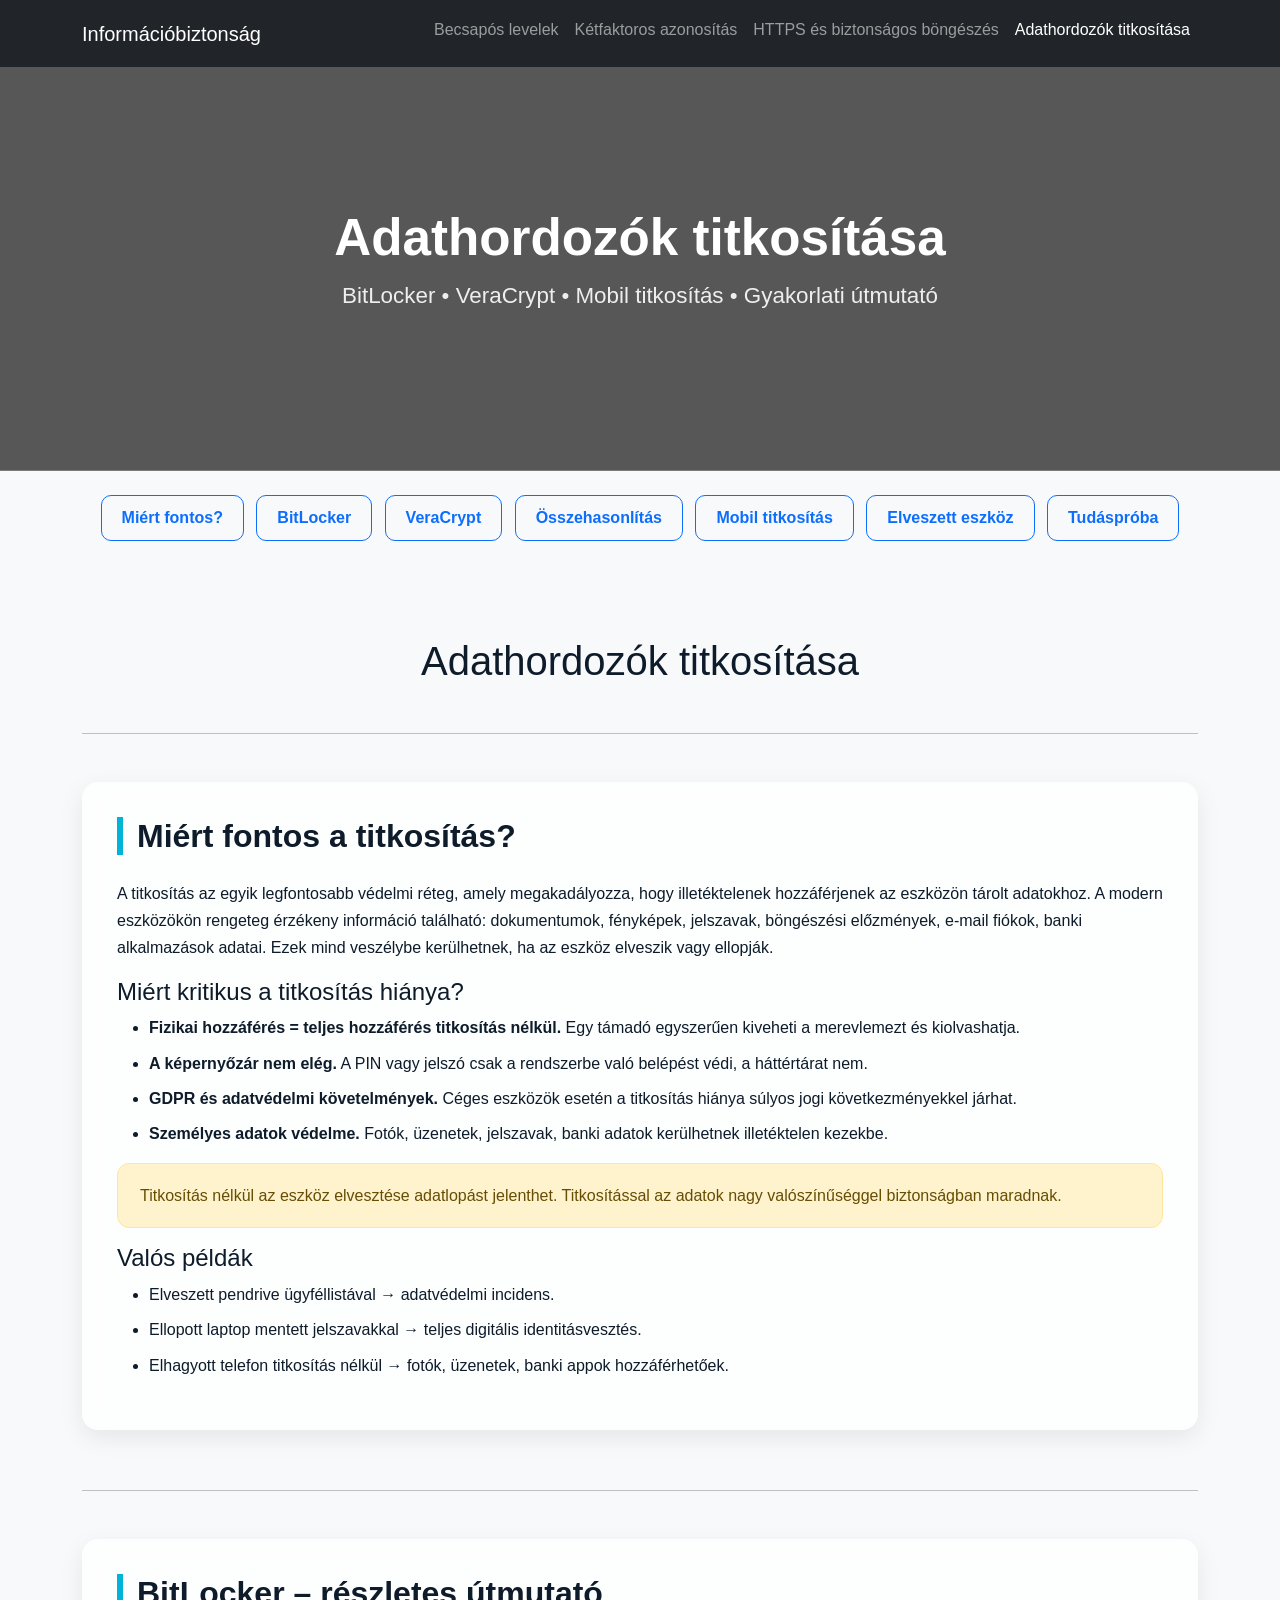
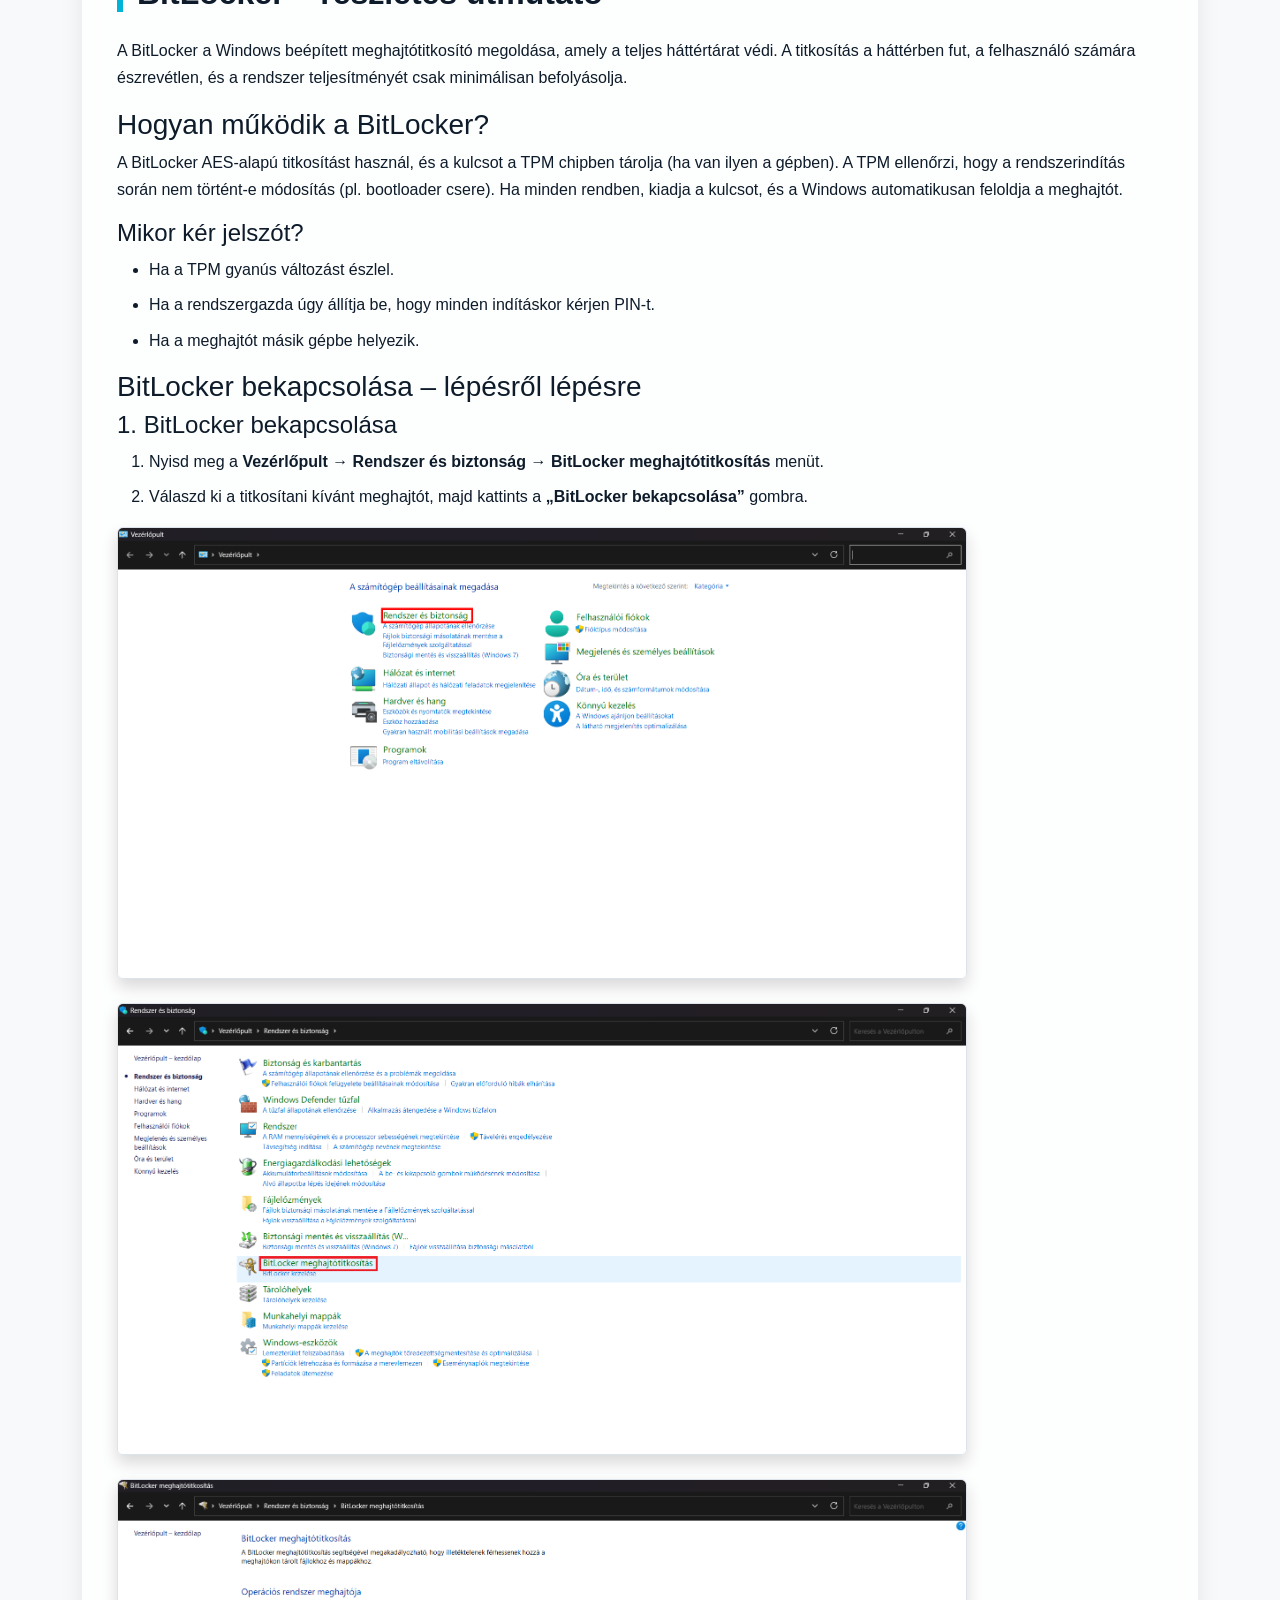
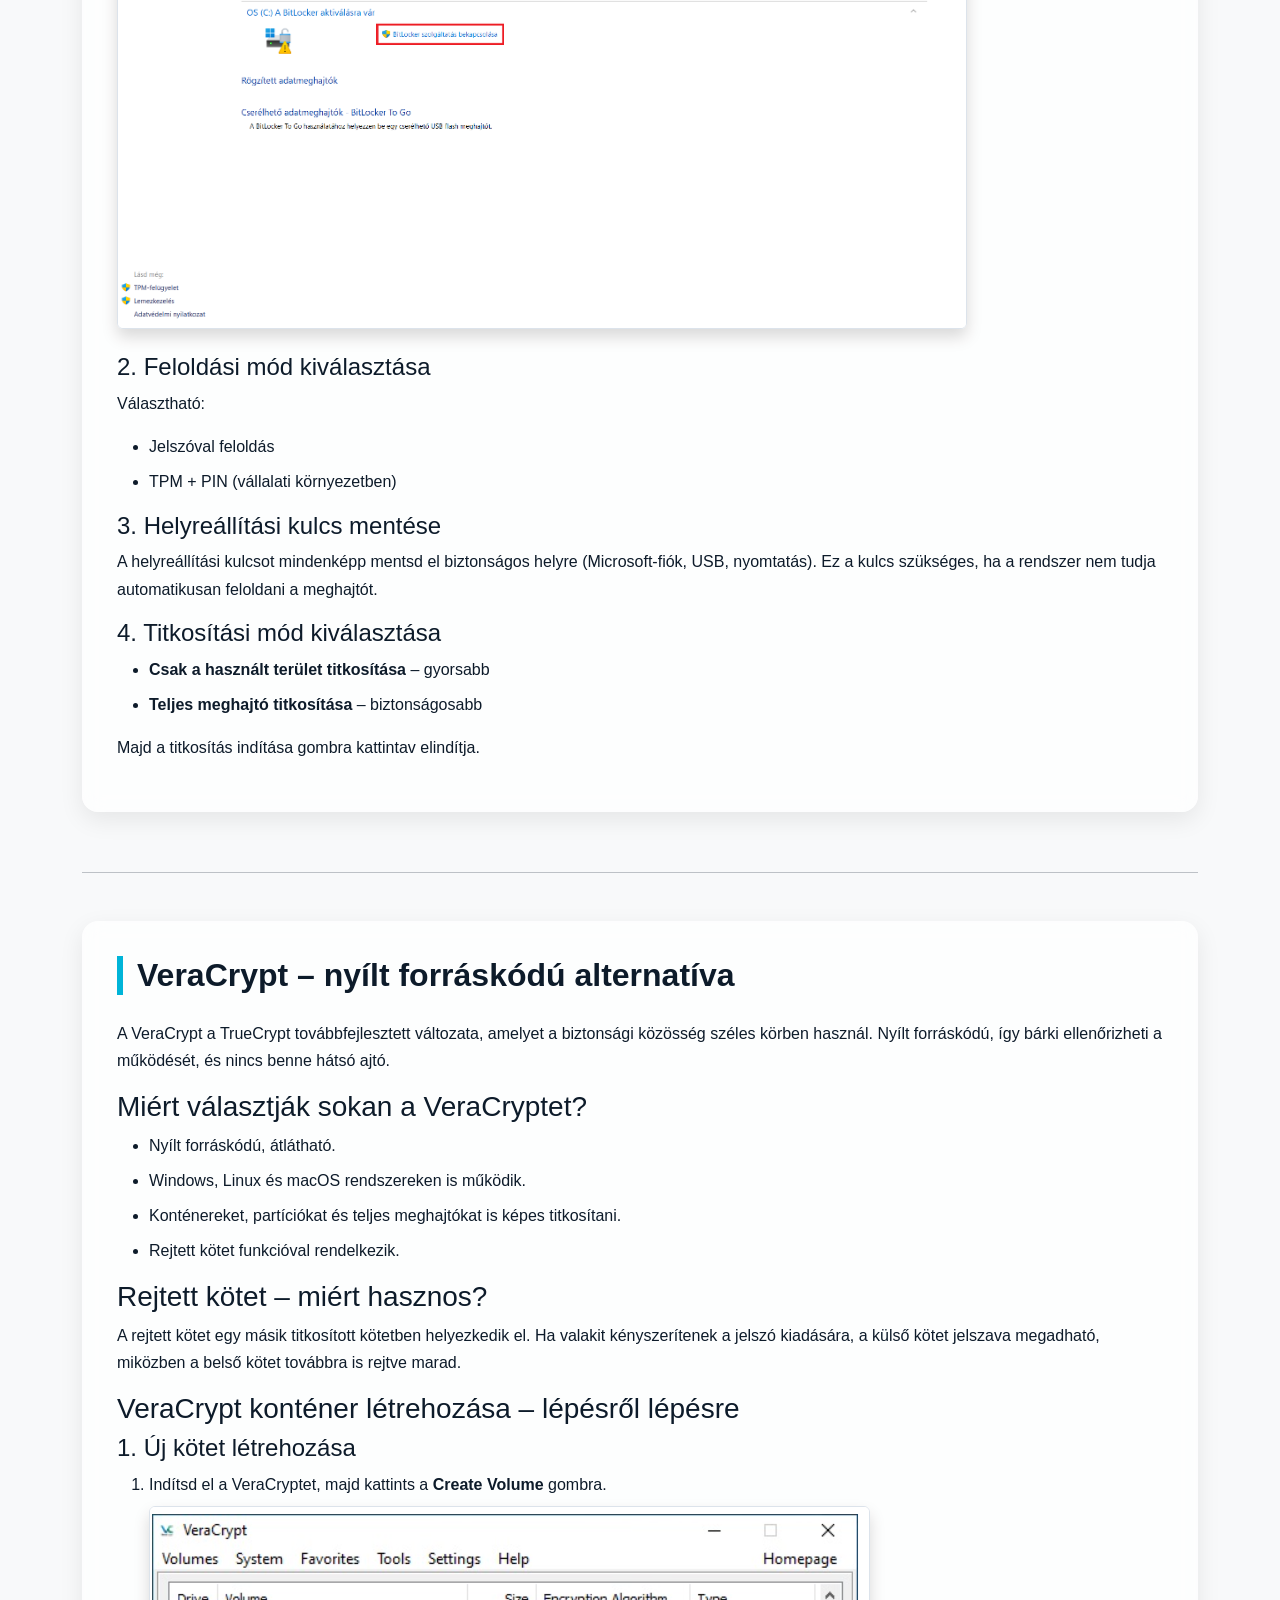
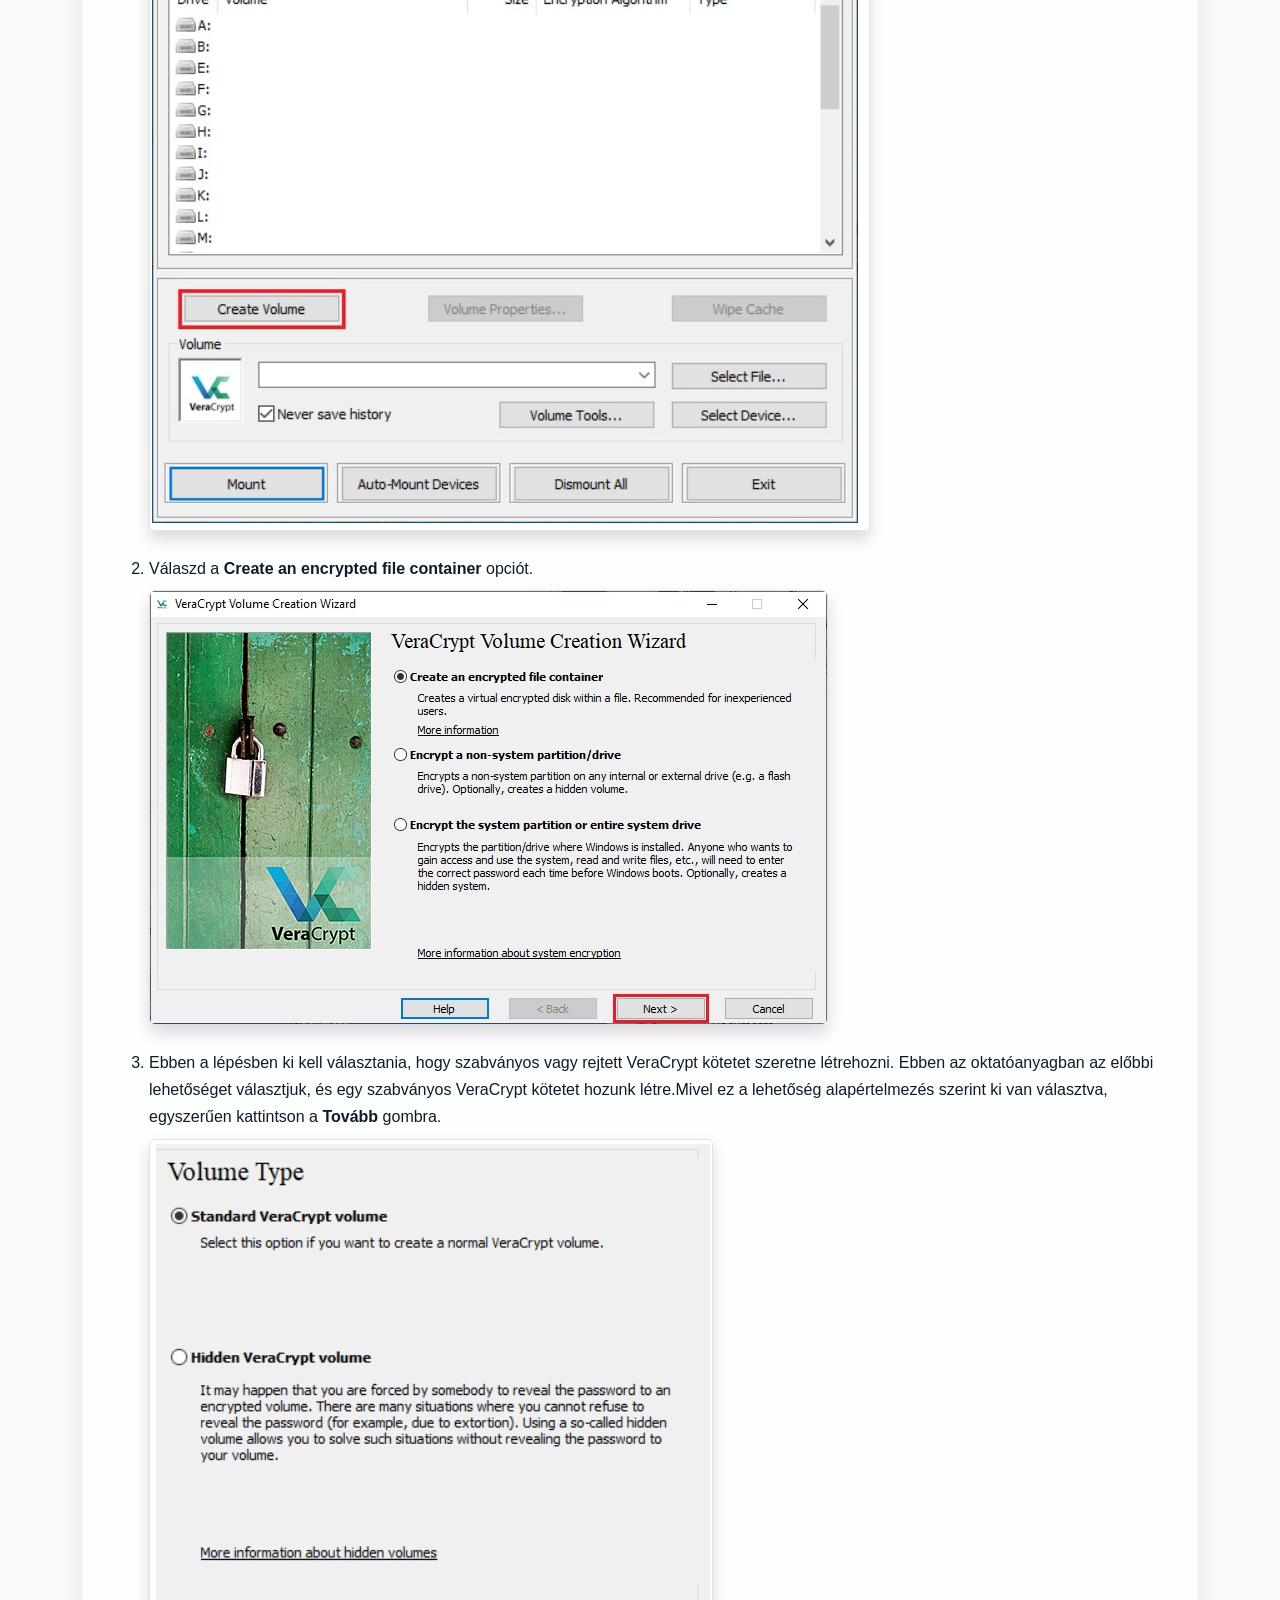
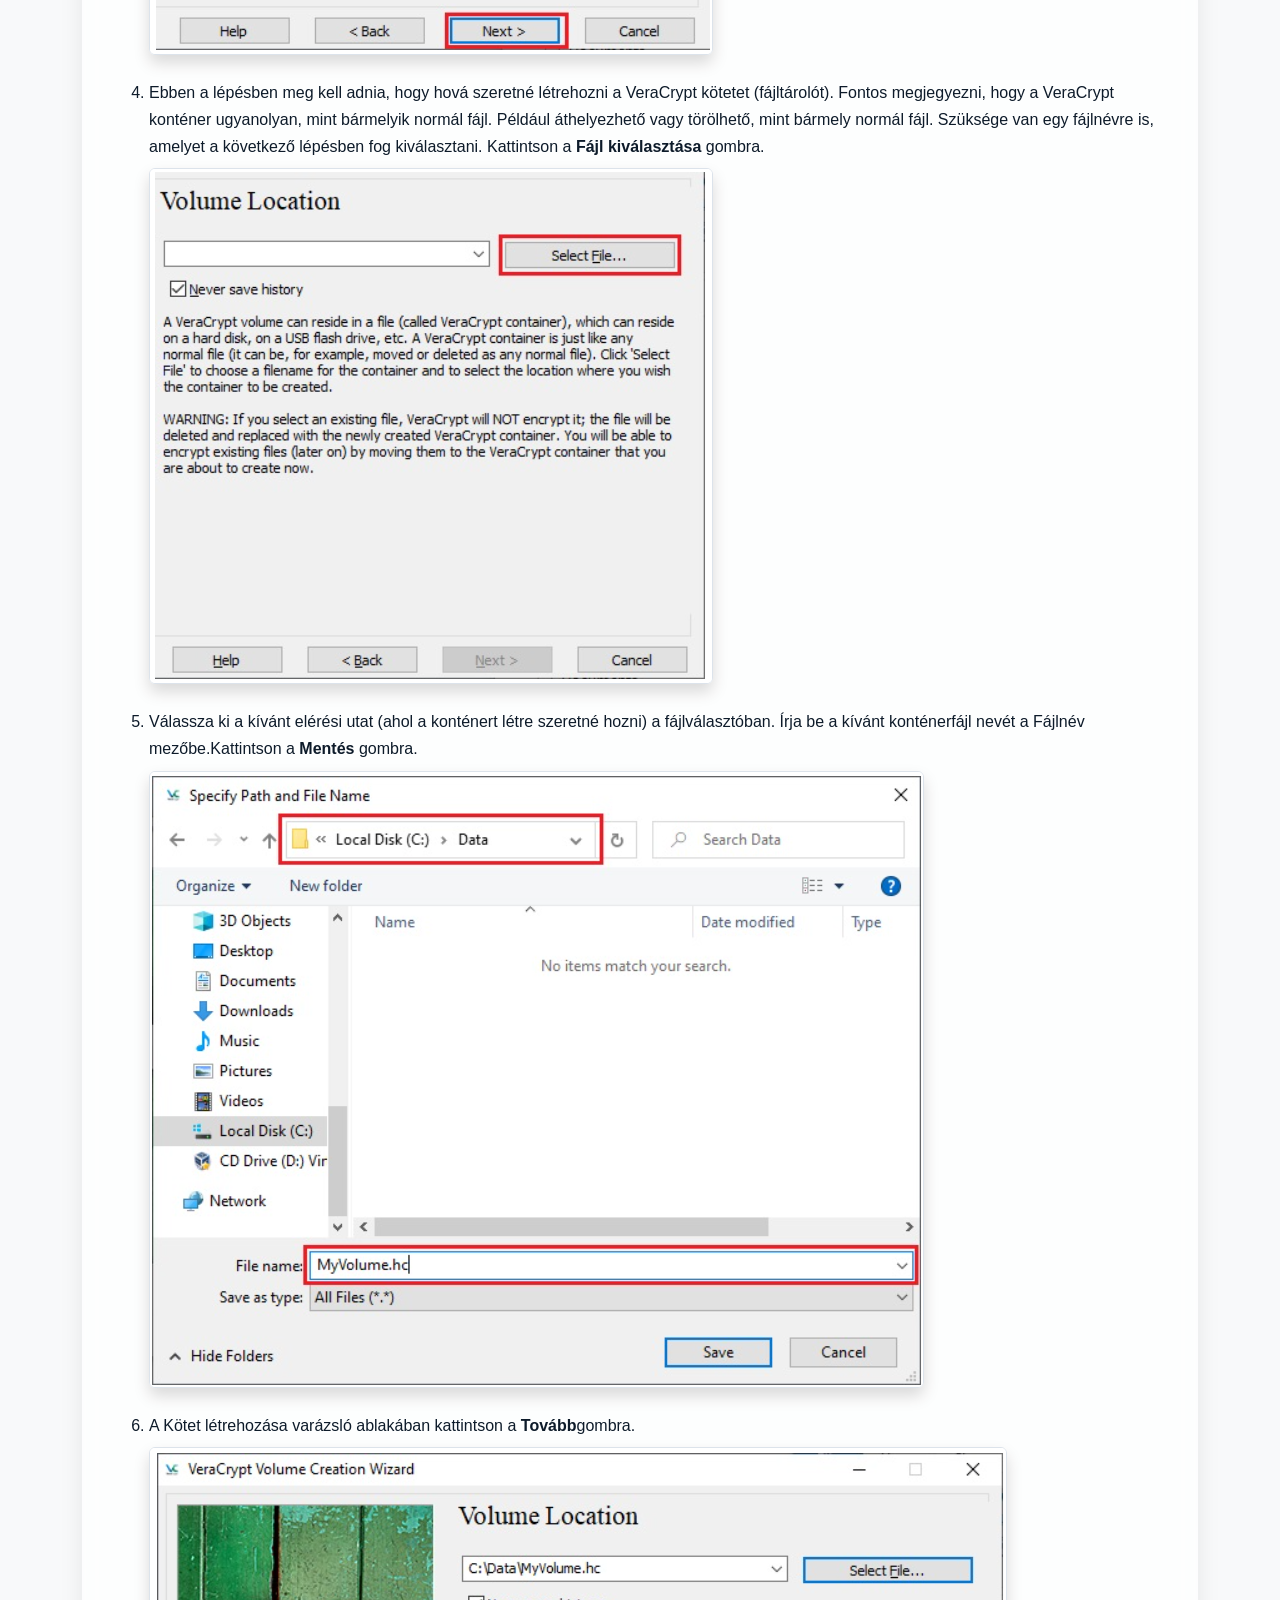
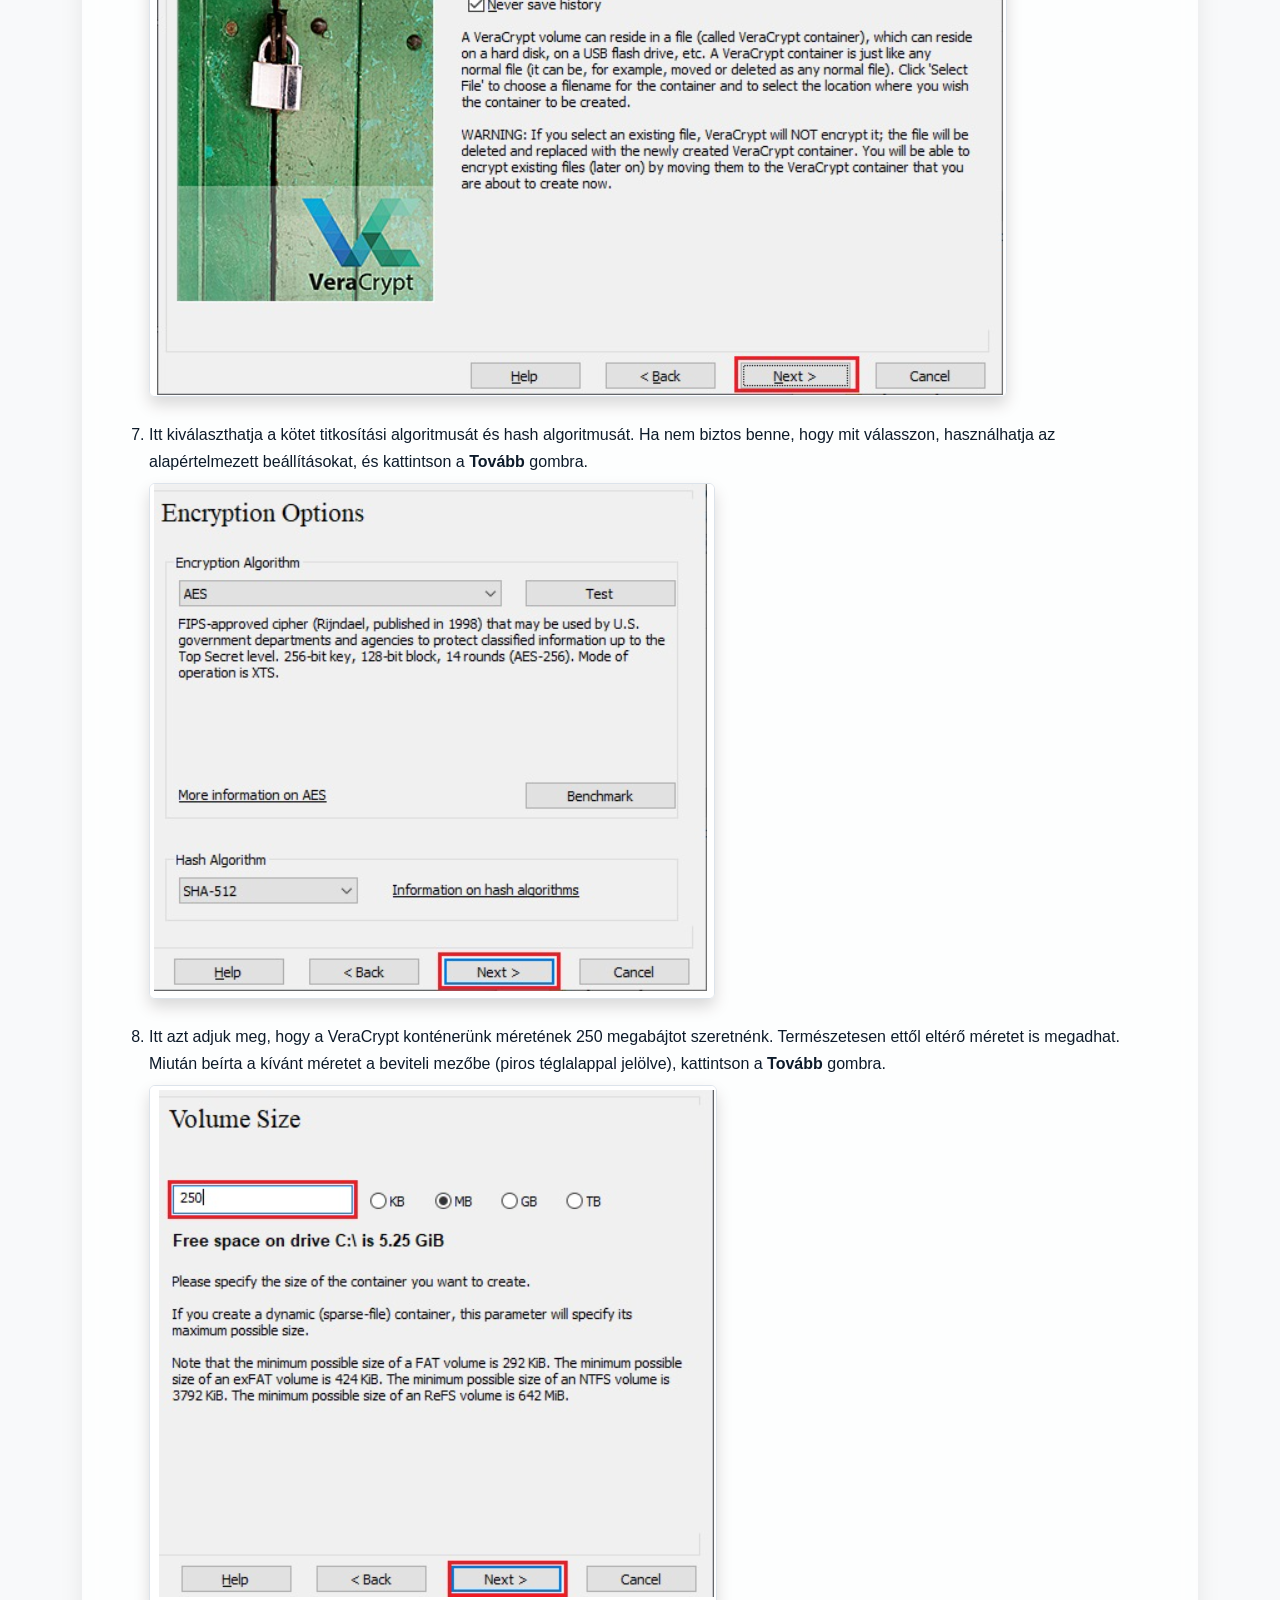
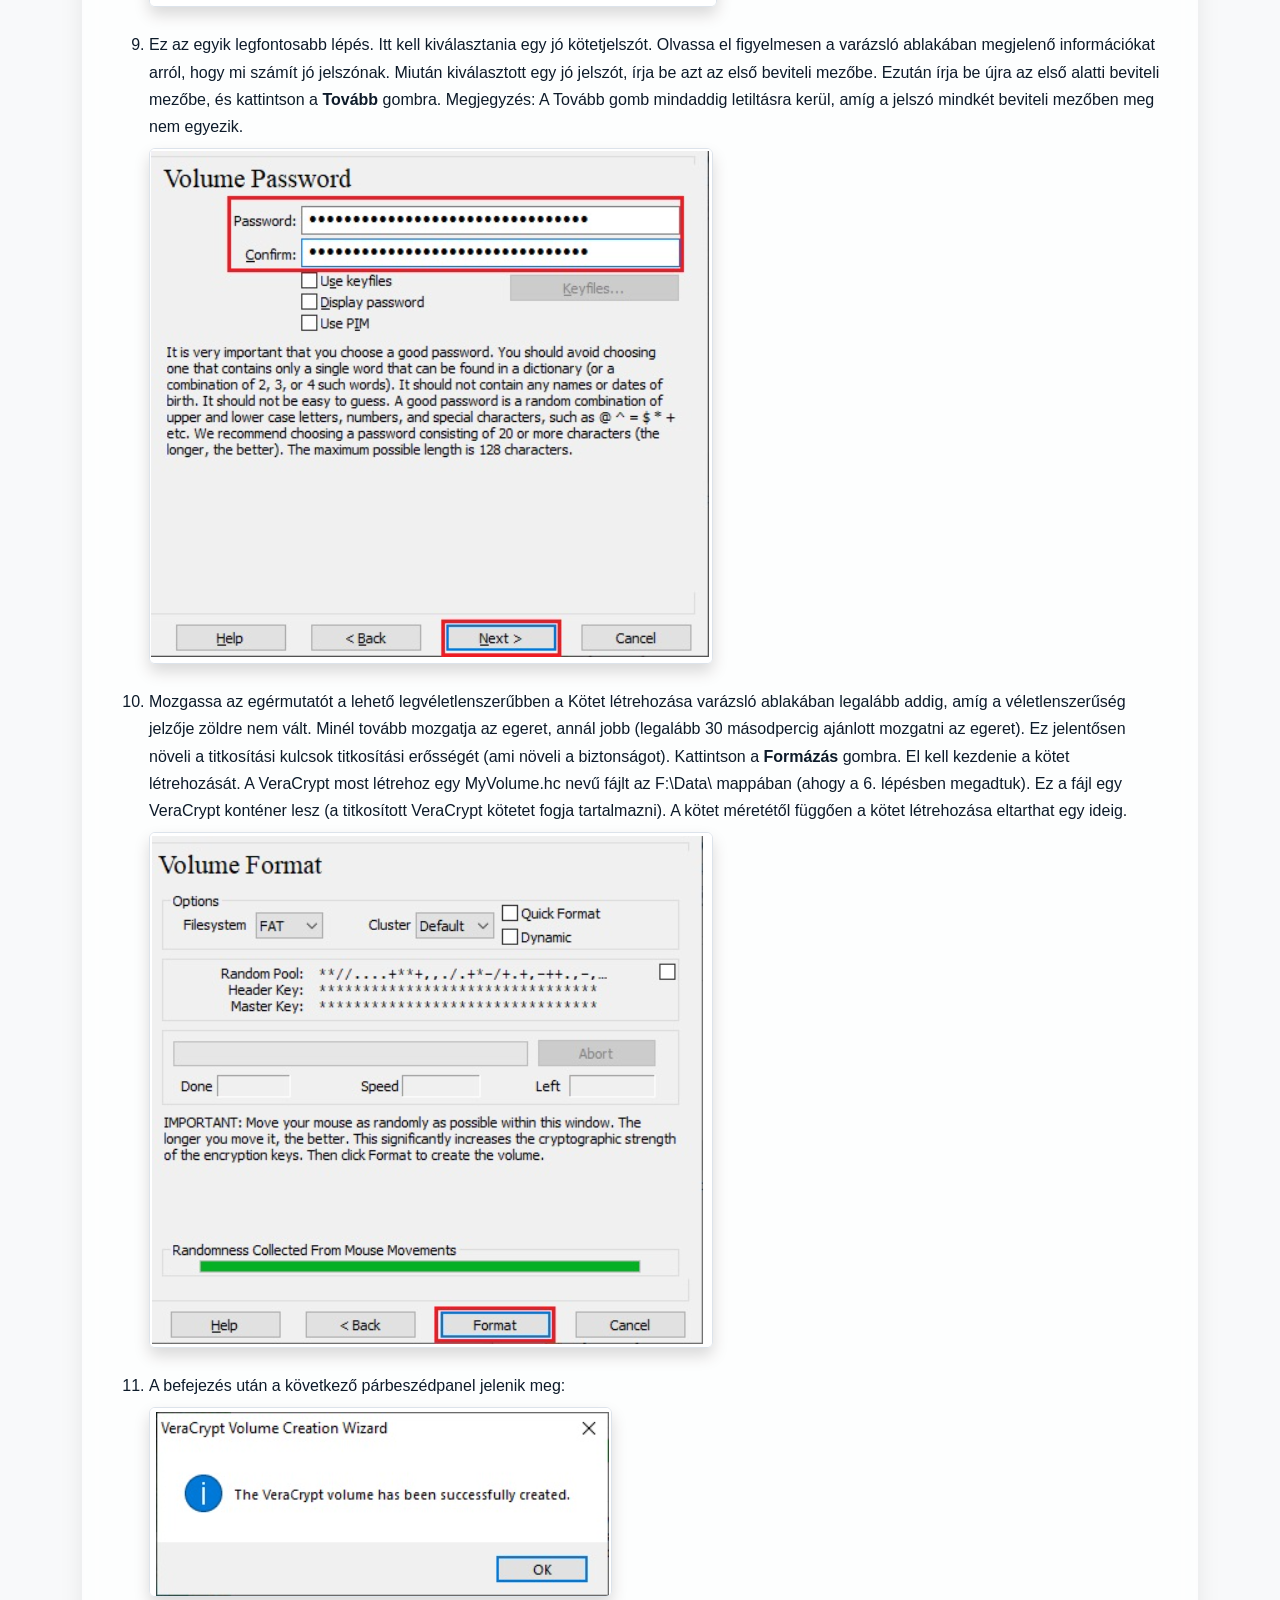
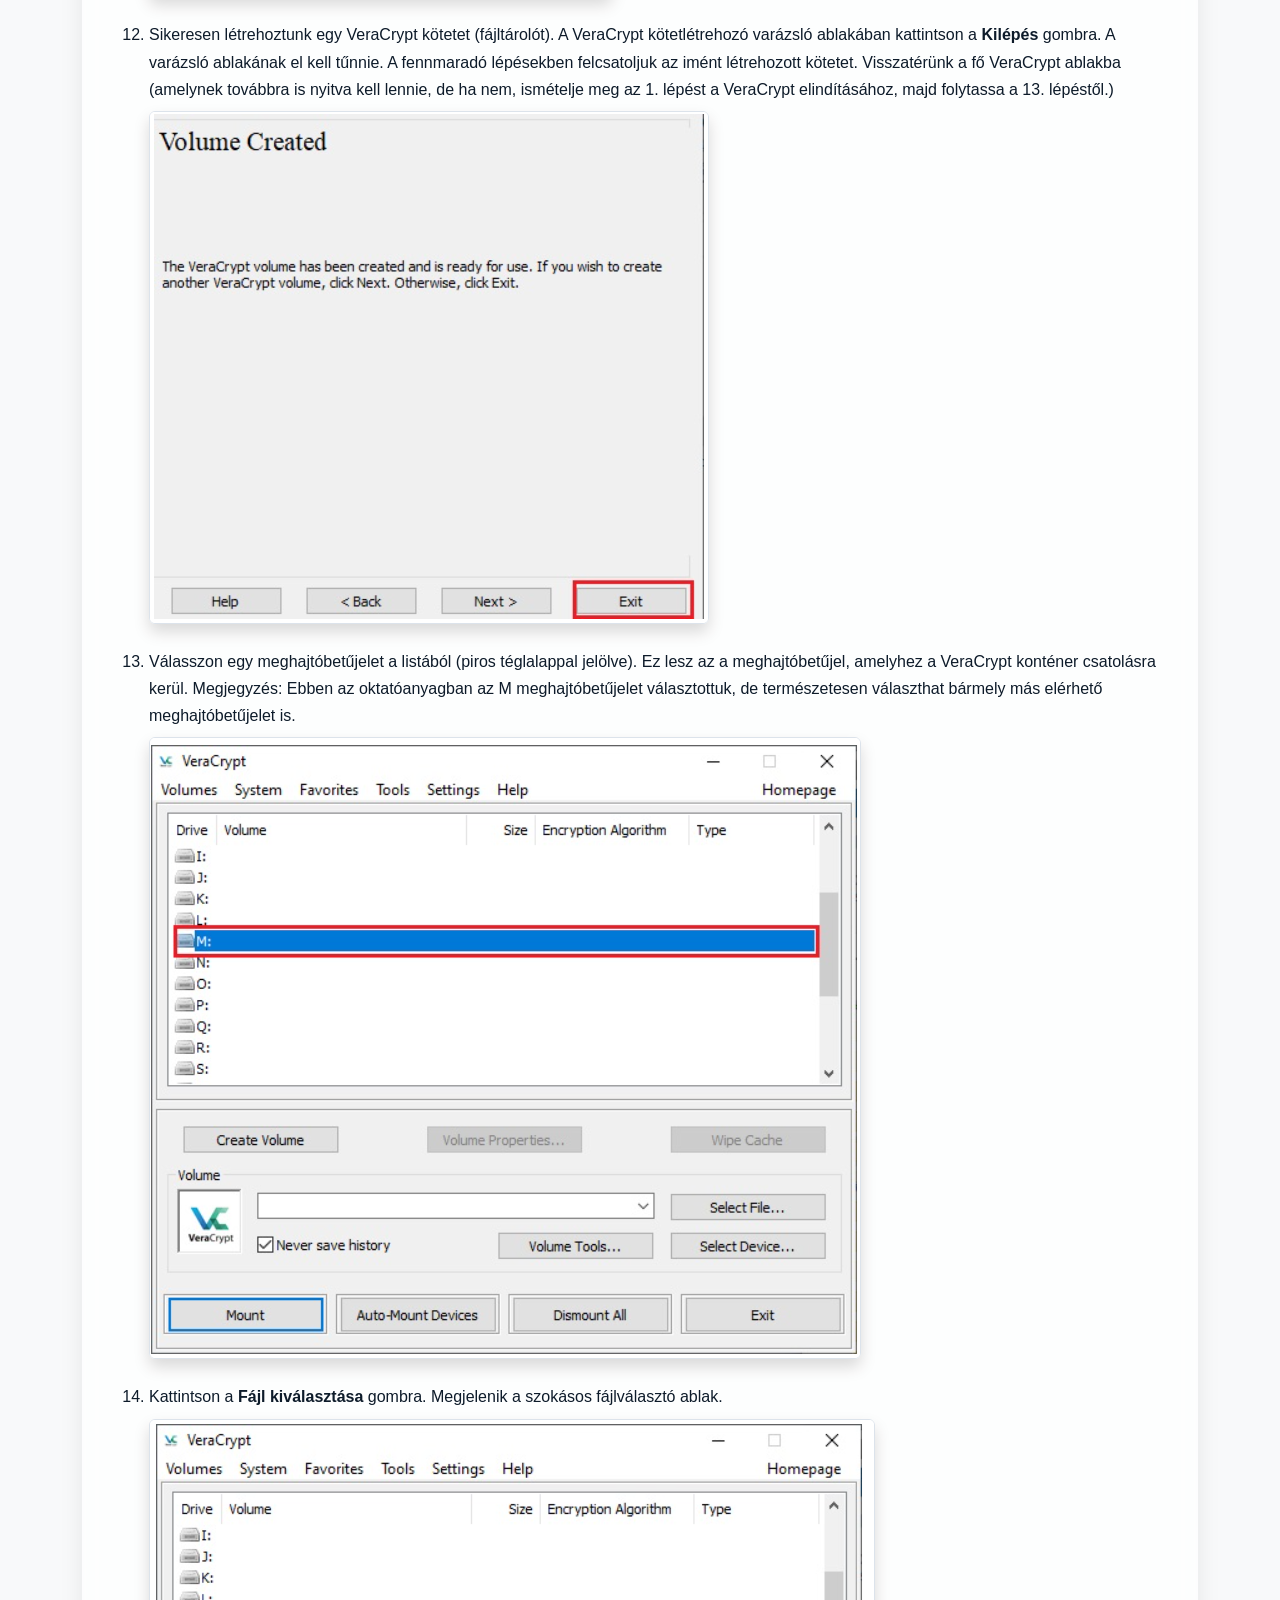
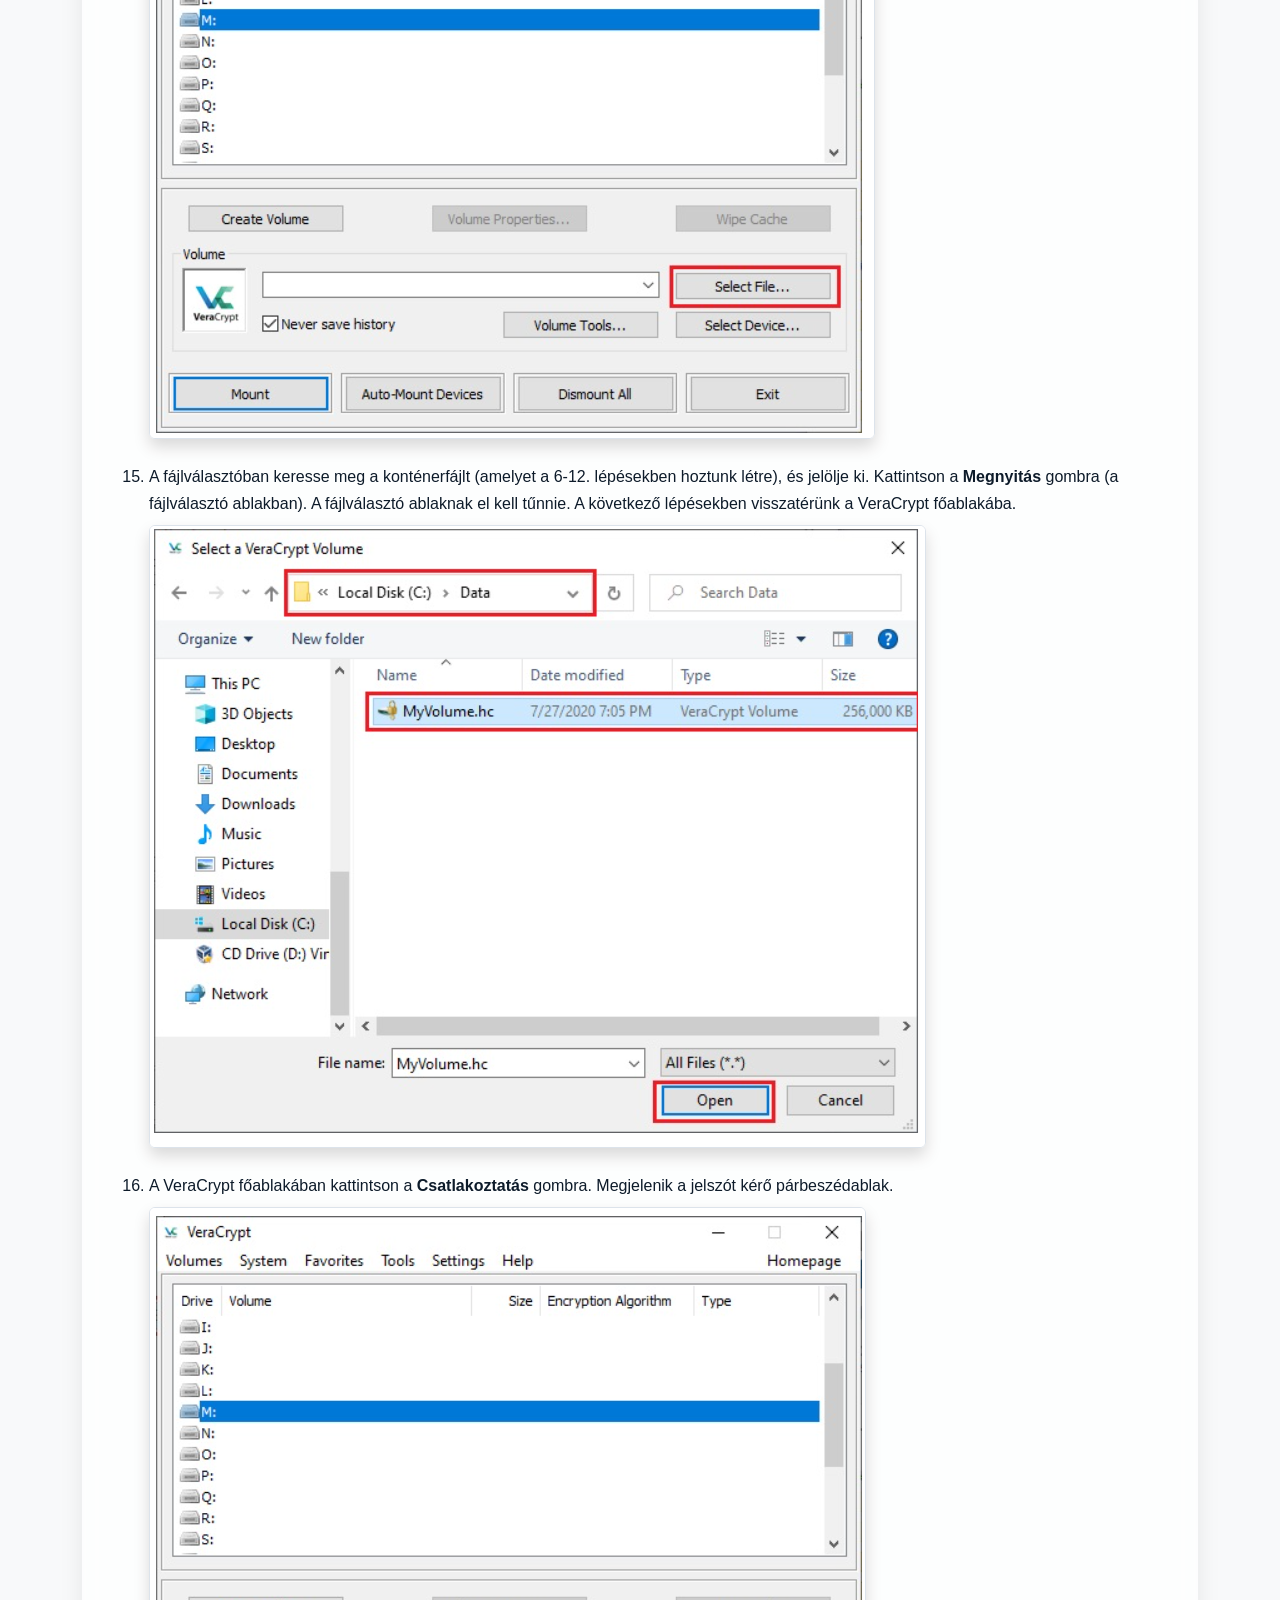
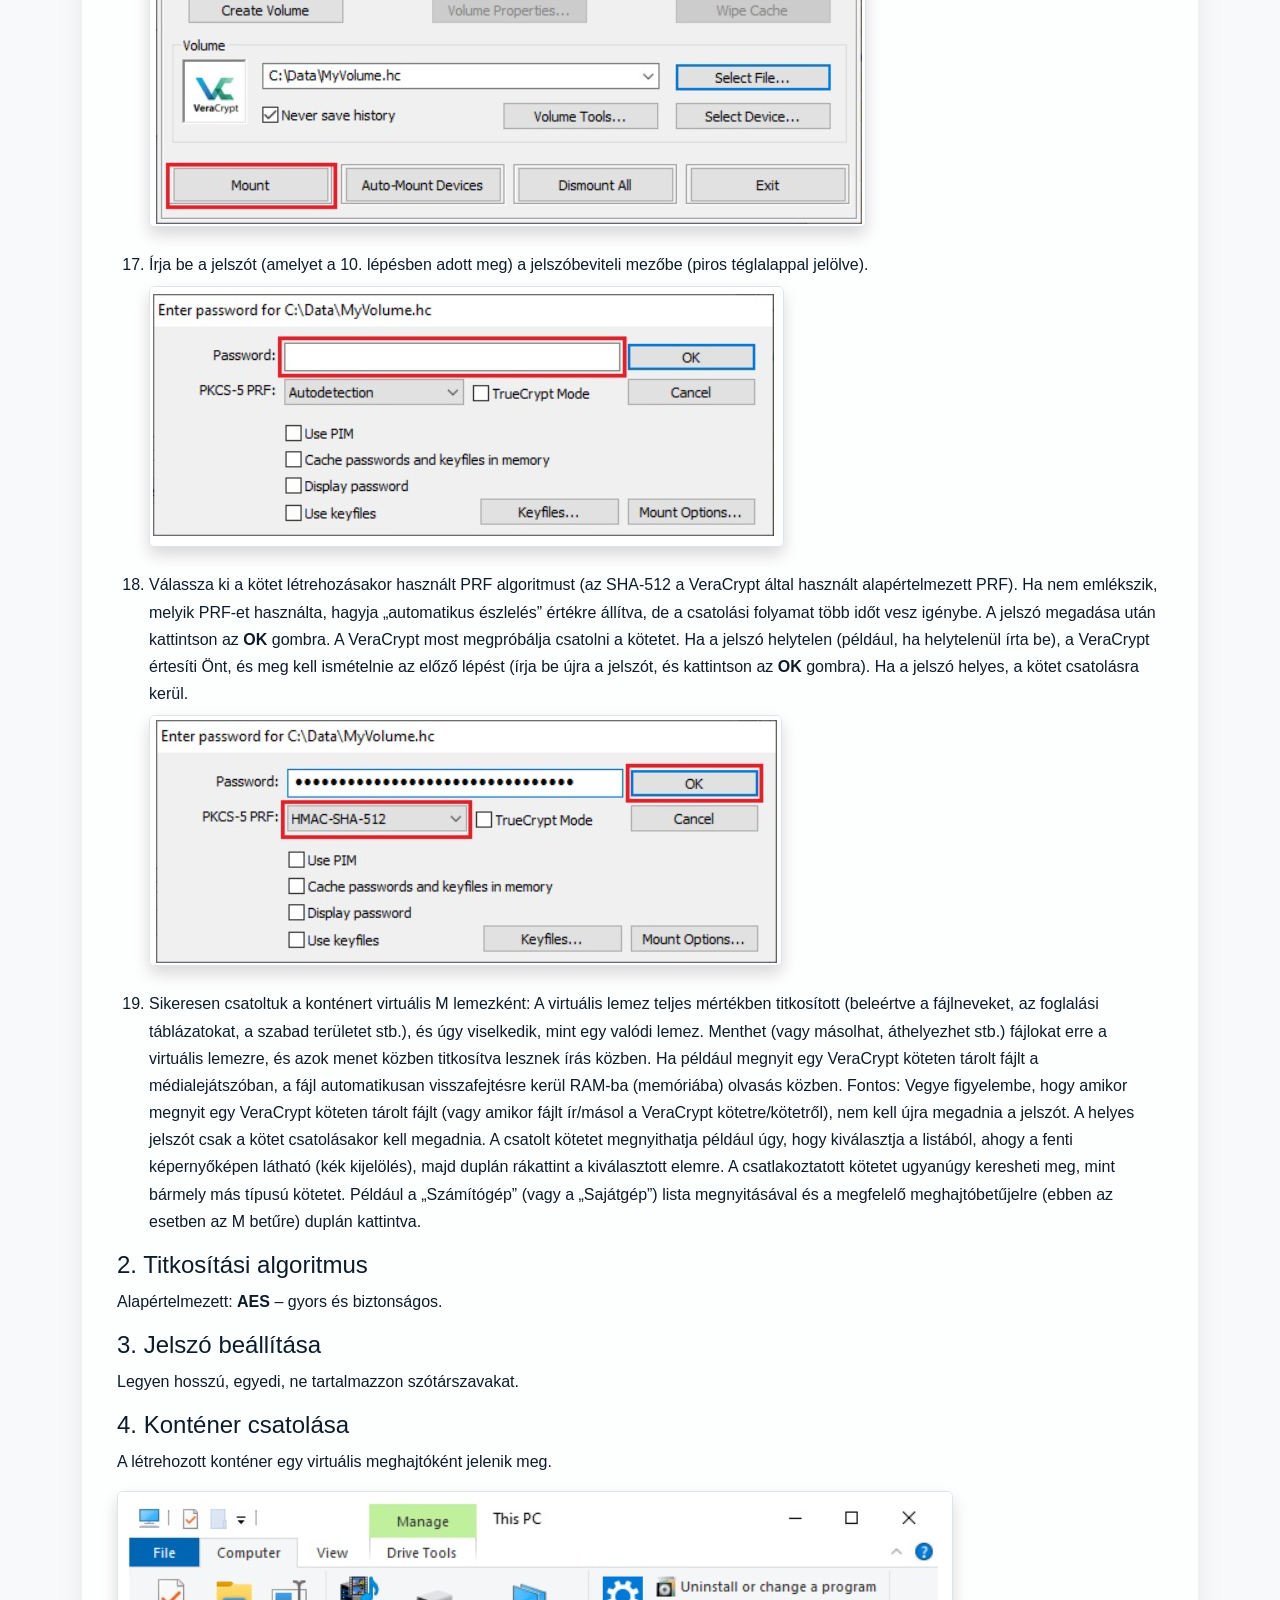
==== commit 50722b1e: "Dizájn hozzáadása Modern dizájn és oldal kiegészítése, egységesítése a többi oldallal." ====
--- a/adathordozok.html
+++ b/adathordozok.html
@@ -5,6 +5,7 @@
     <meta name="viewport" content="width=device-width, initial-scale=1">
     <title>Adathordozók titkosítása – BitLocker, VeraCrypt, Mobil titkosítás</title>
     <link href="https://cdn.jsdelivr.net/npm/bootstrap@5.3.2/dist/css/bootstrap.min.css" rel="stylesheet">
+    <link rel="stylesheet" href="style_adathordozok.css">
 </head>
 
 <body class="bg-light">
@@ -41,6 +42,23 @@
         </div>
     </div>
 </nav>
+<div class="hero">
+    <h1>Adathordozók titkosítása</h1>
+    <p>BitLocker • VeraCrypt • Mobil titkosítás • Gyakorlati útmutató</p>
+</div>
+
+<div class="wave"></div>
+
+<div class="topic-nav text-center mt-4 mb-5">
+    <a href="#fontos" class="btn btn-outline-primary mx-1">Miért fontos?</a>
+    <a href="#bitlocker" class="btn btn-outline-primary mx-1">BitLocker</a>
+    <a href="#veracrypt" class="btn btn-outline-primary mx-1">VeraCrypt</a>
+    <a href="#tabla" class="btn btn-outline-primary mx-1">Összehasonlítás</a>
+    <a href="#mobil" class="btn btn-outline-primary mx-1">Mobil titkosítás</a>
+    <a href="#elveszett" class="btn btn-outline-primary mx-1">Elveszett eszköz</a>
+    <a href="#quiz" class="btn btn-outline-primary mx-1">Tudáspróba</a>
+</div>
+
 
 
 <div class="container py-5">
@@ -251,7 +269,7 @@
         <h2>BitLocker vs. VeraCrypt – összehasonlítás</h2>
 
         <div class="table-responsive">
-            <table class="table table-bordered table-striped">
+            <table class="table table-hover table-bordered shadow-sm">
                 <thead class="table-dark">
                     <tr>
                         <th>Tulajdonság</th>
@@ -345,15 +363,24 @@
 
 </div>
 <section id="quiz" class="my-5">
-    <h2>Adathordozók titkosítása – Tudáspróba</h2>
-    <p class="text-muted">Válaszolj a kérdésekre, majd kattints az „Eredmény kiértékelése” gombra.</p>
-
-    <div id="quiz-container"></div>
-
-    <button class="btn btn-primary mt-3" onclick="evaluateQuiz()">Eredmény kiértékelése</button>
-
-    <div id="quiz-result" class="mt-4"></div>
+    <h2 class="text-center mb-4">Tudáspróba – Teszteld a tudásod!</h2>
+    <p class="text-muted text-center mb-4">Válaszolj a kérdésekre, majd lépj tovább a következőre.</p>
+
+    <div class="quiz-wrapper container">
+        <div id="quiz-box" class="quiz-card p-4"></div>
+
+        <div class="text-center">
+            <button id="next-btn" class="btn quiz-next-btn mt-3" onclick="nextQuestion()" style="display:none;">
+                Következő kérdés →
+            </button>
+        </div>
+
+        <div id="quiz-result" class="mt-4"></div>
+    </div>
 </section>
+
+
+
 <script>
 const quizData = {
     "Quiz": [
@@ -460,68 +487,109 @@
     ]
 };
 
-function loadQuiz() {
-    const container = document.getElementById("quiz-container");
-    let html = "";
-
-    quizData.Quiz.forEach((q, index) => {
+let currentIndex = 0;
+let score = 0;
+let answers = [];
+let selectedAnswer = null;
+
+function loadQuestion() {
+    selectedAnswer = null;
+
+    const q = quizData.Quiz[currentIndex];
+    const box = document.getElementById("quiz-box");
+
+    box.innerHTML = `
+        <h5>${currentIndex + 1}. ${q.Question}</h5>
+        ${q.Options.map((opt, i) => `
+            <div class="quiz-option" onclick="selectOption(${i})" id="opt-${i}">
+                ${opt}
+            </div>
+        `).join("")}
+        <button class="btn btn-success mt-3" onclick="submitAnswer()">Válasz elküldése</button>
+    `;
+}
+
+function selectOption(i) {
+    selectedAnswer = i;
+
+    document.querySelectorAll(".quiz-option").forEach(opt => {
+        opt.classList.remove("selected");
+    });
+
+    document.getElementById(`opt-${i}`).classList.add("selected");
+}
+
+function submitAnswer() {
+    if (selectedAnswer === null) {
+        alert("Válassz egy lehetőséget!");
+        return;
+    }
+
+    const correct = quizData.Quiz[currentIndex].Answer;
+
+    answers.push({
+        question: quizData.Quiz[currentIndex].Question,
+        selected: quizData.Quiz[currentIndex].Options[selectedAnswer],
+        correct: quizData.Quiz[currentIndex].Options[correct],
+        isCorrect: selectedAnswer === correct
+    });
+
+    if (selectedAnswer === correct) {
+        document.getElementById(`opt-${selectedAnswer}`).classList.add("correct");
+        score++;
+    } else {
+        document.getElementById(`opt-${selectedAnswer}`).classList.add("wrong");
+        document.getElementById(`opt-${correct}`).classList.add("correct");
+    }
+
+    document.querySelectorAll(".quiz-option").forEach(opt => {
+        opt.classList.add("locked");
+    });
+
+    document.getElementById("next-btn").style.display = "inline-block";
+}
+
+function nextQuestion() {
+    currentIndex++;
+
+    document.getElementById("next-btn").style.display = "none";
+
+    if (currentIndex < quizData.Quiz.length) {
+        loadQuestion();
+    } else {
+        showResults();
+    }
+}
+
+function showResults() {
+    let html = `
+        <h3>Eredmény: ${score} / ${quizData.Quiz.length} pont</h3>
+        <ul class="list-group mt-3">
+    `;
+
+    answers.forEach((a, i) => {
         html += `
-            <div class="card mb-3" id="question-${index}">
-                <div class="card-body">
-                    <h5>${index + 1}. ${q.Question}</h5>
-                    ${q.Options.map((opt, i) => `
-                        <div class="form-check">
-                            <input class="form-check-input" type="radio" name="q${index}" value="${i}">
-                            <label class="form-check-label">${opt}</label>
-                        </div>
-                    `).join("")}
-                </div>
-            </div>
+            <li class="list-group-item">
+                <strong>${i + 1}. ${a.question}</strong><br>
+                <span style="color:${a.isCorrect ? 'green' : 'red'};">
+                    Te válaszod: ${a.selected}
+                </span><br>
+                <em>Helyes válasz: ${a.correct}</em>
+            </li>
         `;
     });
 
-    container.innerHTML = html;
+    html += "</ul>";
+
+    document.getElementById("quiz-box").innerHTML = "";
+    document.getElementById("quiz-result").innerHTML = html;
 }
 
-function evaluateQuiz() {
-    let score = 0;
-
-    quizData.Quiz.forEach((q, index) => {
-        const selected = document.querySelector(`input[name="q${index}"]:checked`);
-        const card = document.getElementById(`question-${index}`);
-
-
-        card.classList.remove("border-success", "border-danger");
-
-        if (selected) {
-            if (parseInt(selected.value) === q.Answer) {
-                score++;
-                card.classList.add("border", "border-success");
-            } else {
-                card.classList.add("border", "border-danger");
-            }
-        } else {
-            card.classList.add("border", "border-danger");
-        }
-
-        const correctText = q.Options[q.Answer];
-        if (!card.querySelector(".correct-answer")) {
-            const answerDiv = document.createElement("div");
-            answerDiv.className = "correct-answer mt-2 text-muted";
-            answerDiv.innerHTML = `<em>Helyes válasz:</em> <strong>${correctText}</strong>`;
-            card.querySelector(".card-body").appendChild(answerDiv);
-        }
-    });
-
-    document.getElementById("quiz-result").innerHTML = `
-        <div class="alert alert-info">
-            <strong>Eredmény:</strong> ${score} / ${quizData.Quiz.length} pont
-        </div>
-    `;
-}
-
-window.onload = loadQuiz;
+window.onload = loadQuestion;
+
 </script>
+
+
 
 
 
--- a/style_adathordozok.css
+++ b/style_adathordozok.css
@@ -0,0 +1,269 @@
+
+body {
+    font-family: 'Inter', sans-serif;
+    background: #f8f9fa;
+    color: #0d1b2a;
+    line-height: 1.7;
+}
+
+
+.hero {
+    background: linear-gradient(rgba(0,0,0,0.65), rgba(0,0,0,0.65)),
+                url('https://blancco.hu/wp-content/uploads/2017/11/encryption-768x399.jpg');
+    background-size: cover;
+    background-position: center;
+    padding: 140px 0;
+    text-align: center;
+    color: white;
+}
+
+.hero h1 {
+    font-size: 3.2rem;
+    font-weight: 700;
+}
+
+.hero p {
+    font-size: 1.4rem;
+    opacity: 0.9;
+}
+
+
+section {
+    background: rgba(255,255,255,0.75);
+    backdrop-filter: blur(10px);
+    padding: 35px;
+    border-radius: 16px;
+    box-shadow: 0 8px 24px rgba(0,0,0,0.08);
+    margin-bottom: 60px;
+    animation: fadeIn 0.5s ease;
+}
+
+
+.section-title,
+h2 {
+    font-size: 2rem;
+    font-weight: 700;
+    border-left: 6px solid #00b4d8;
+    padding-left: 14px;
+    margin-bottom: 25px;
+}
+
+
+img.img-fluid {
+    border-radius: 14px;
+    border: 1px solid #dce3eb;
+    box-shadow: 0 6px 18px rgba(0,0,0,0.12);
+}
+
+
+table {
+    border-radius: 12px;
+    overflow: hidden;
+}
+
+.table {
+    background: white;
+    box-shadow: 0 6px 20px rgba(0,0,0,0.08);
+}
+
+.table thead {
+    background: linear-gradient(135deg, #1e88e5, #1565c0);
+    color: white;
+}
+
+
+ul li, ol li {
+    margin-bottom: 8px;
+}
+
+
+.alert {
+    border-radius: 12px;
+    padding: 18px 22px;
+    font-size: 1rem;
+}
+
+
+.quiz-item {
+    padding: 14px 18px;
+    margin-bottom: 12px;
+    background: #ffffff;
+    border-radius: 10px;
+    cursor: pointer;
+    border: 1px solid #e3e6ea;
+    transition: all 0.25s ease;
+    font-size: 15px;
+    box-shadow: 0 2px 4px rgba(0,0,0,0.04);
+}
+
+.quiz-item:hover {
+    background: #f3f8ff;
+    border-color: #bcd4ff;
+    transform: translateY(-2px);
+    box-shadow: 0 4px 10px rgba(0,0,0,0.08);
+}
+
+.quiz-item.selected {
+    background: #e8f0ff;
+    border-color: #7aa7ff;
+}
+
+.quiz-item.correct {
+    background: #d9f7e3 !important;
+    border-color: #4caf50 !important;
+    color: #1b5e20 !important;
+}
+
+.quiz-item.wrong {
+    background: #ffe0e0 !important;
+    border-color: #e53935 !important;
+    color: #b71c1c !important;
+}
+
+
+button, .btn {
+    border-radius: 10px !important;
+    padding: 10px 20px !important;
+    font-weight: 600 !important;
+}
+
+
+@keyframes fadeIn {
+    from { opacity: 0; transform: translateY(10px); }
+    to { opacity: 1; transform: translateY(0); }
+}
+
+
+html {
+    scroll-behavior: smooth;
+}
+
+
+.quiz-card {
+    background: rgba(255,255,255,0.75);
+    backdrop-filter: blur(10px);
+    border-radius: 16px;
+    box-shadow: 0 8px 24px rgba(0,0,0,0.08);
+    animation: fadeIn 0.4s ease;
+}
+
+
+.quiz-card h5 {
+    font-size: 1.4rem;
+    font-weight: 700;
+    margin-bottom: 20px;
+}
+
+
+.quiz-option {
+    background: #ffffff;
+    border: 2px solid #d9e1ec;
+    border-radius: 12px;
+    padding: 14px 18px;
+    margin-bottom: 14px;
+    font-size: 1rem;
+    font-weight: 500;
+    cursor: pointer;
+    transition: 0.25s ease;
+    box-shadow: 0 2px 10px rgba(0,0,0,0.05);
+}
+
+.quiz-option:hover {
+    background: #eef4ff;
+    border-color: #8bb4ff;
+    transform: translateY(-2px);
+}
+
+.quiz-option.selected {
+    background: #dceaff;
+    border-color: #4a90e2;
+    box-shadow: 0 3px 12px rgba(0,0,0,0.12);
+}
+
+.quiz-option.correct {
+    background: #d9f7e3 !important;
+    border-color: #4caf50 !important;
+    color: #1b5e20 !important;
+}
+
+.quiz-option.wrong {
+    background: #ffe0e0 !important;
+    border-color: #e53935 !important;
+    color: #b71c1c !important;
+}
+
+
+.quiz-next-btn {
+    background: linear-gradient(135deg, #4a90e2, #6fcf97);
+    border: none;
+    color: white;
+    padding: 12px 26px;
+    font-size: 1.1rem;
+    border-radius: 12px;
+    font-weight: 600;
+    transition: 0.25s ease;
+}
+
+.quiz-next-btn:hover {
+    transform: translateY(-2px);
+    box-shadow: 0 6px 16px rgba(0,0,0,0.15);
+}
+
+
+#quiz-result .list-group-item {
+    border-radius: 12px !important;
+    margin-bottom: 10px;
+    padding: 18px;
+    background: rgba(255,255,255,0.85);
+    backdrop-filter: blur(6px);
+    box-shadow: 0 4px 14px rgba(0,0,0,0.08);
+}
+
+
+@keyframes fadeIn {
+    from { opacity: 0; transform: translateY(10px); }
+    to { opacity: 1; transform: translateY(0); }
+}
+
+.quiz-option {
+    background: #ffffff;
+    border: 2px solid #d9e1ec;
+    border-radius: 12px;
+    padding: 14px 18px;
+    margin-bottom: 14px;
+    font-size: 1rem;
+    font-weight: 500;
+    cursor: pointer;
+    transition: 0.25s ease;
+    box-shadow: 0 2px 10px rgba(0,0,0,0.05);
+}
+
+.quiz-option:hover {
+    background: #eef4ff;
+    border-color: #8bb4ff;
+    transform: translateY(-2px);
+}
+
+.quiz-option.selected {
+    background: #dceaff;
+    border-color: #4a90e2;
+    box-shadow: 0 3px 12px rgba(0,0,0,0.12);
+}
+
+.quiz-option.correct {
+    background: #d9f7e3 !important;
+    border-color: #4caf50 !important;
+    color: #1b5e20 !important;
+}
+
+.quiz-option.wrong {
+    background: #ffe0e0 !important;
+    border-color: #e53935 !important;
+    color: #b71c1c !important;
+}
+
+.quiz-option.locked {
+    cursor: not-allowed;
+    opacity: 0.75;
+}
+
